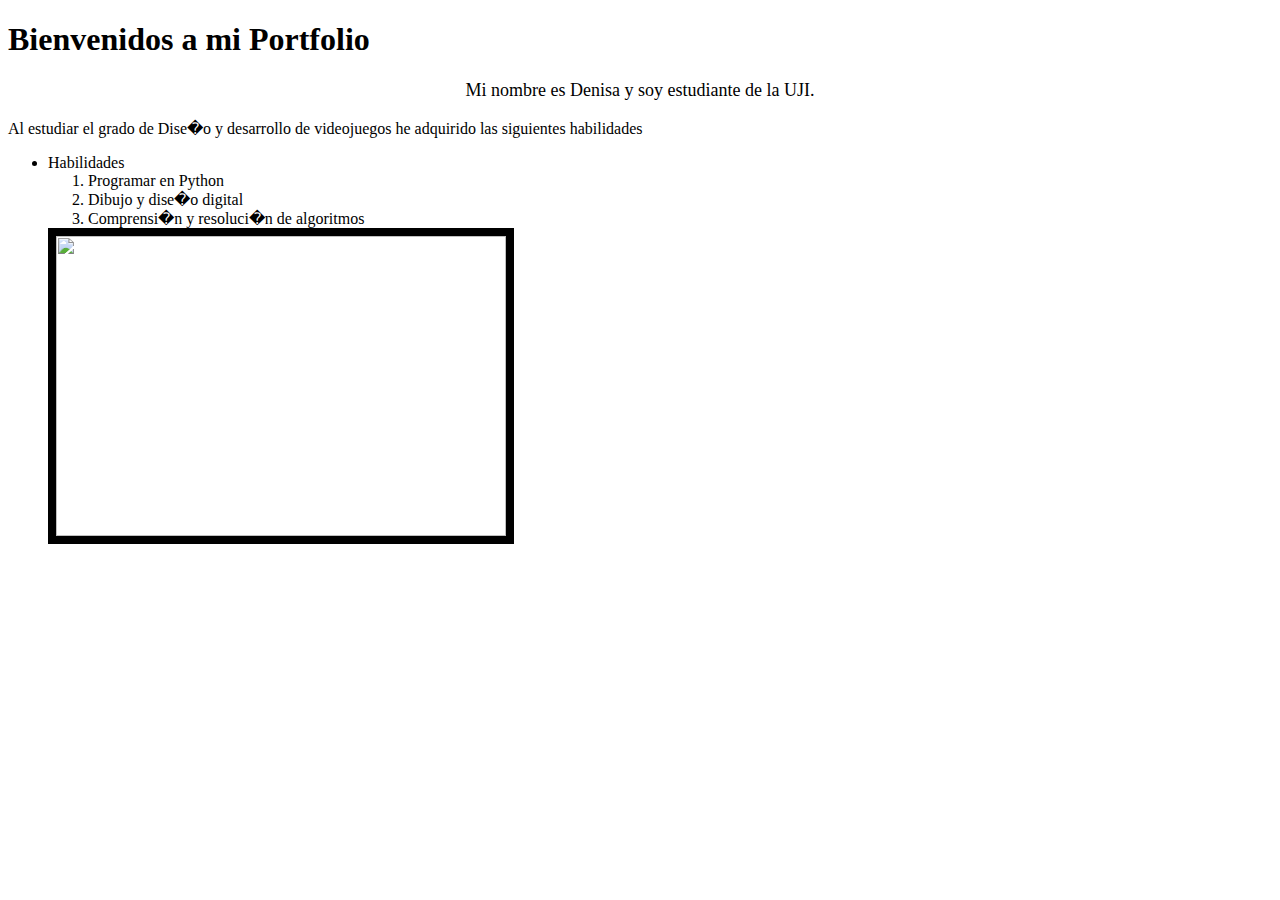
==== index.html @ e49b6758 "Update index.html" ====
<!DOCTYPE html>
<html>
<title> Portfolio de Denisa </title>
<body>
<strong><h1>Bienvenidos a mi Portfolio</h1></strong>
<p align="center" style="font-size: 18px; font-family: Lato">Mi nombre es Denisa y soy estudiante de la UJI.</p>
<p>Al estudiar el grado de Dise�o y desarrollo de videojuegos he adquirido las siguientes habilidades</p>
<ul>
  <li>Habilidades</li>
  <ol>
     <li>Programar en Python</li>
     <li>Dibujo y dise�o digital</li>
     <li>Comprensi�n y resoluci�n de algoritmos</li>
  </ol>
<img src="https://as.com/meristation/imagenes/2020/01/16/noticias/1579174537_957572_1579174573_noticia_normal.jpg"height="300px" width="450px" allign="right" border="8px">

</body>
</html>
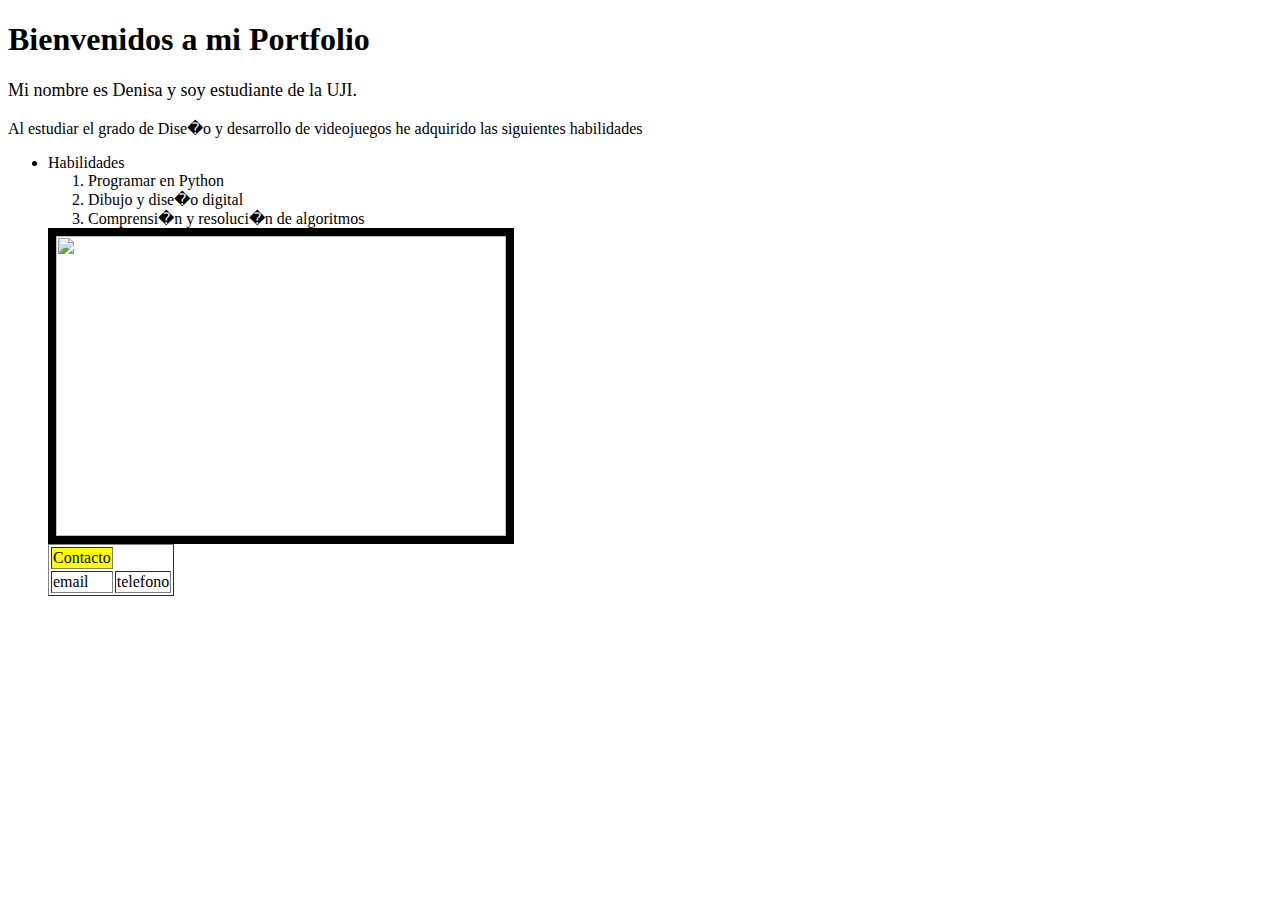
==== commit 02d97707: "Update index.html" ====
--- a/index.html
+++ b/index.html
@@ -3,7 +3,7 @@
 <title> Portfolio de Denisa </title>
 <body>
 <strong><h1>Bienvenidos a mi Portfolio</h1></strong>
-<p align="center" style="font-size: 18px; font-family: Lato">Mi nombre es Denisa y soy estudiante de la UJI.</p>
+<p style="font-size: 18px; font-family: Lato">Mi nombre es Denisa y soy estudiante de la UJI.</p>
 <p>Al estudiar el grado de Dise�o y desarrollo de videojuegos he adquirido las siguientes habilidades</p>
 <ul>
   <li>Habilidades</li>
@@ -13,6 +13,15 @@
      <li>Comprensi�n y resoluci�n de algoritmos</li>
   </ol>
 <img src="https://as.com/meristation/imagenes/2020/01/16/noticias/1579174537_957572_1579174573_noticia_normal.jpg"height="300px" width="450px" allign="right" border="8px">
-
+<table border="1px">
+  <thead bgcolor="yellow">
+<tr>
+<td> Contacto</td>
+</tr>
+  </thead>
+<tr>
+<td> email </td>
+<td> telefono </td>
+</tr>
 </body>
 </html>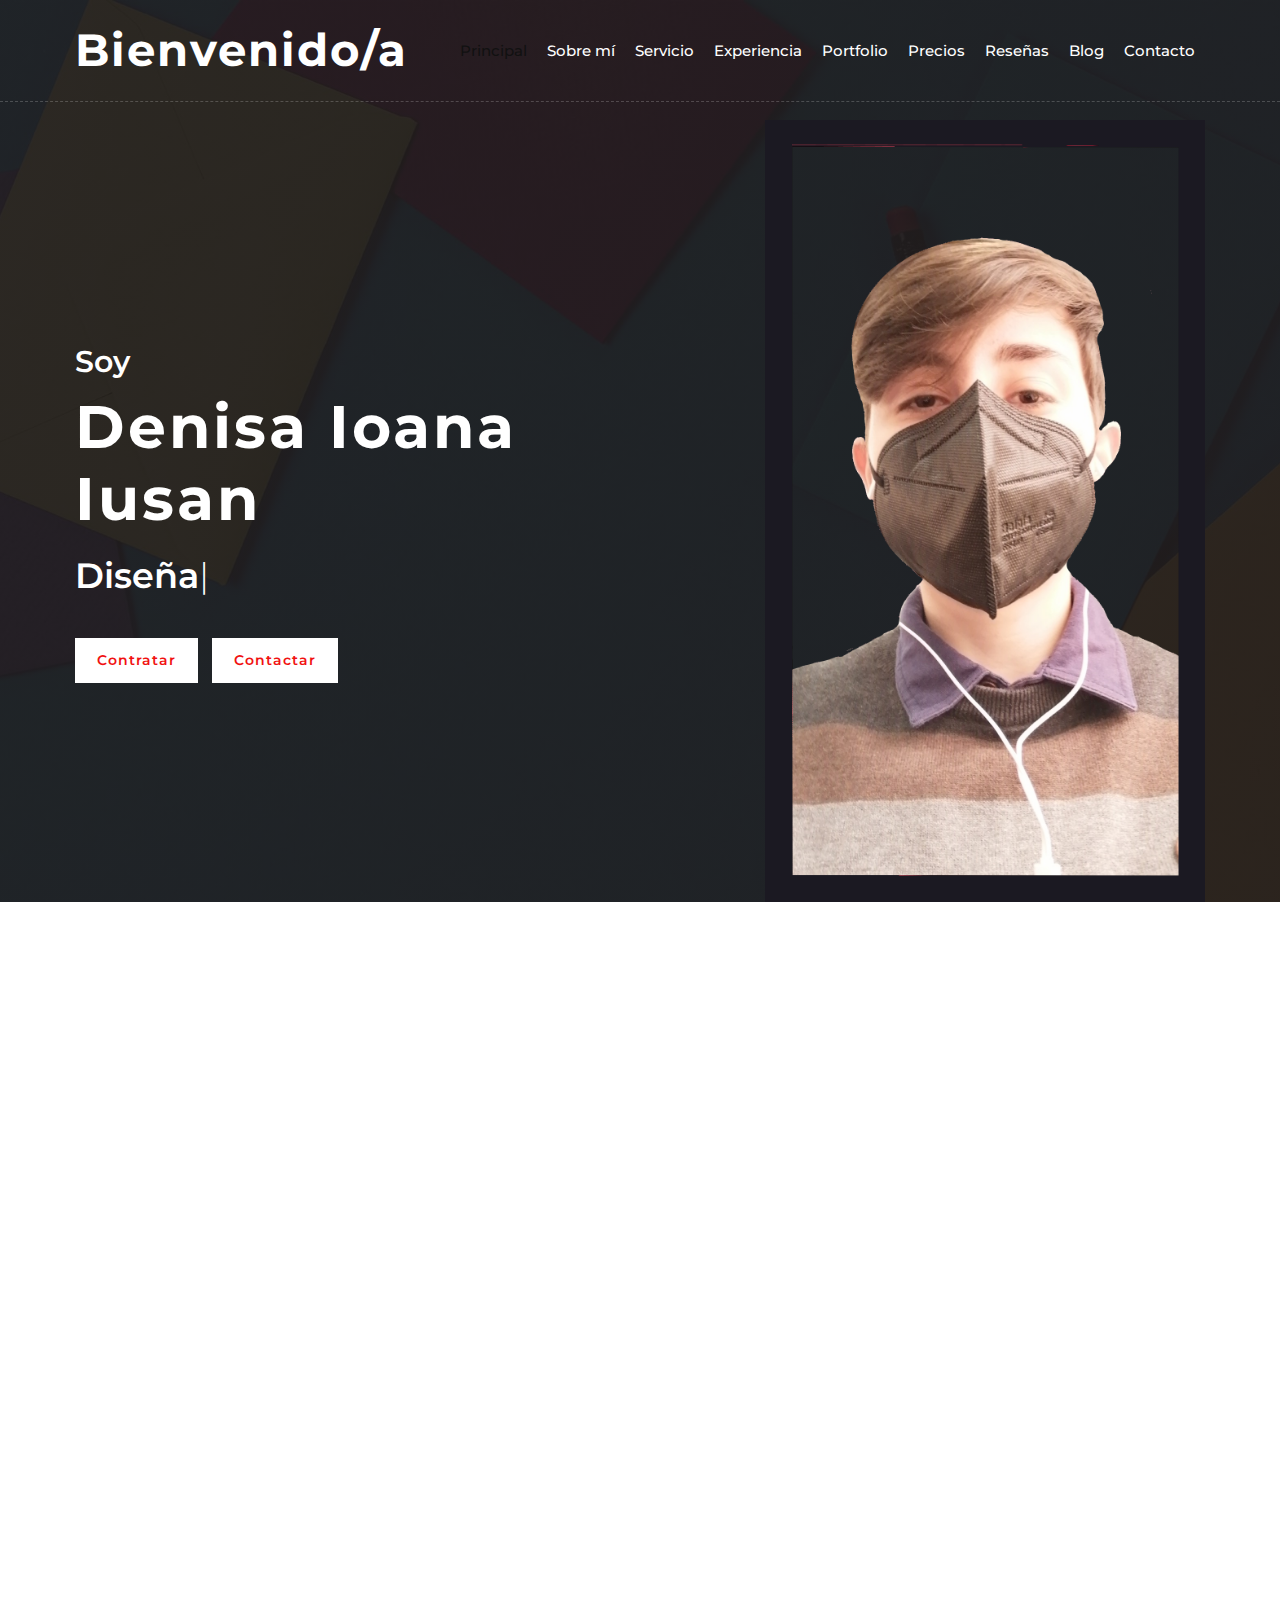
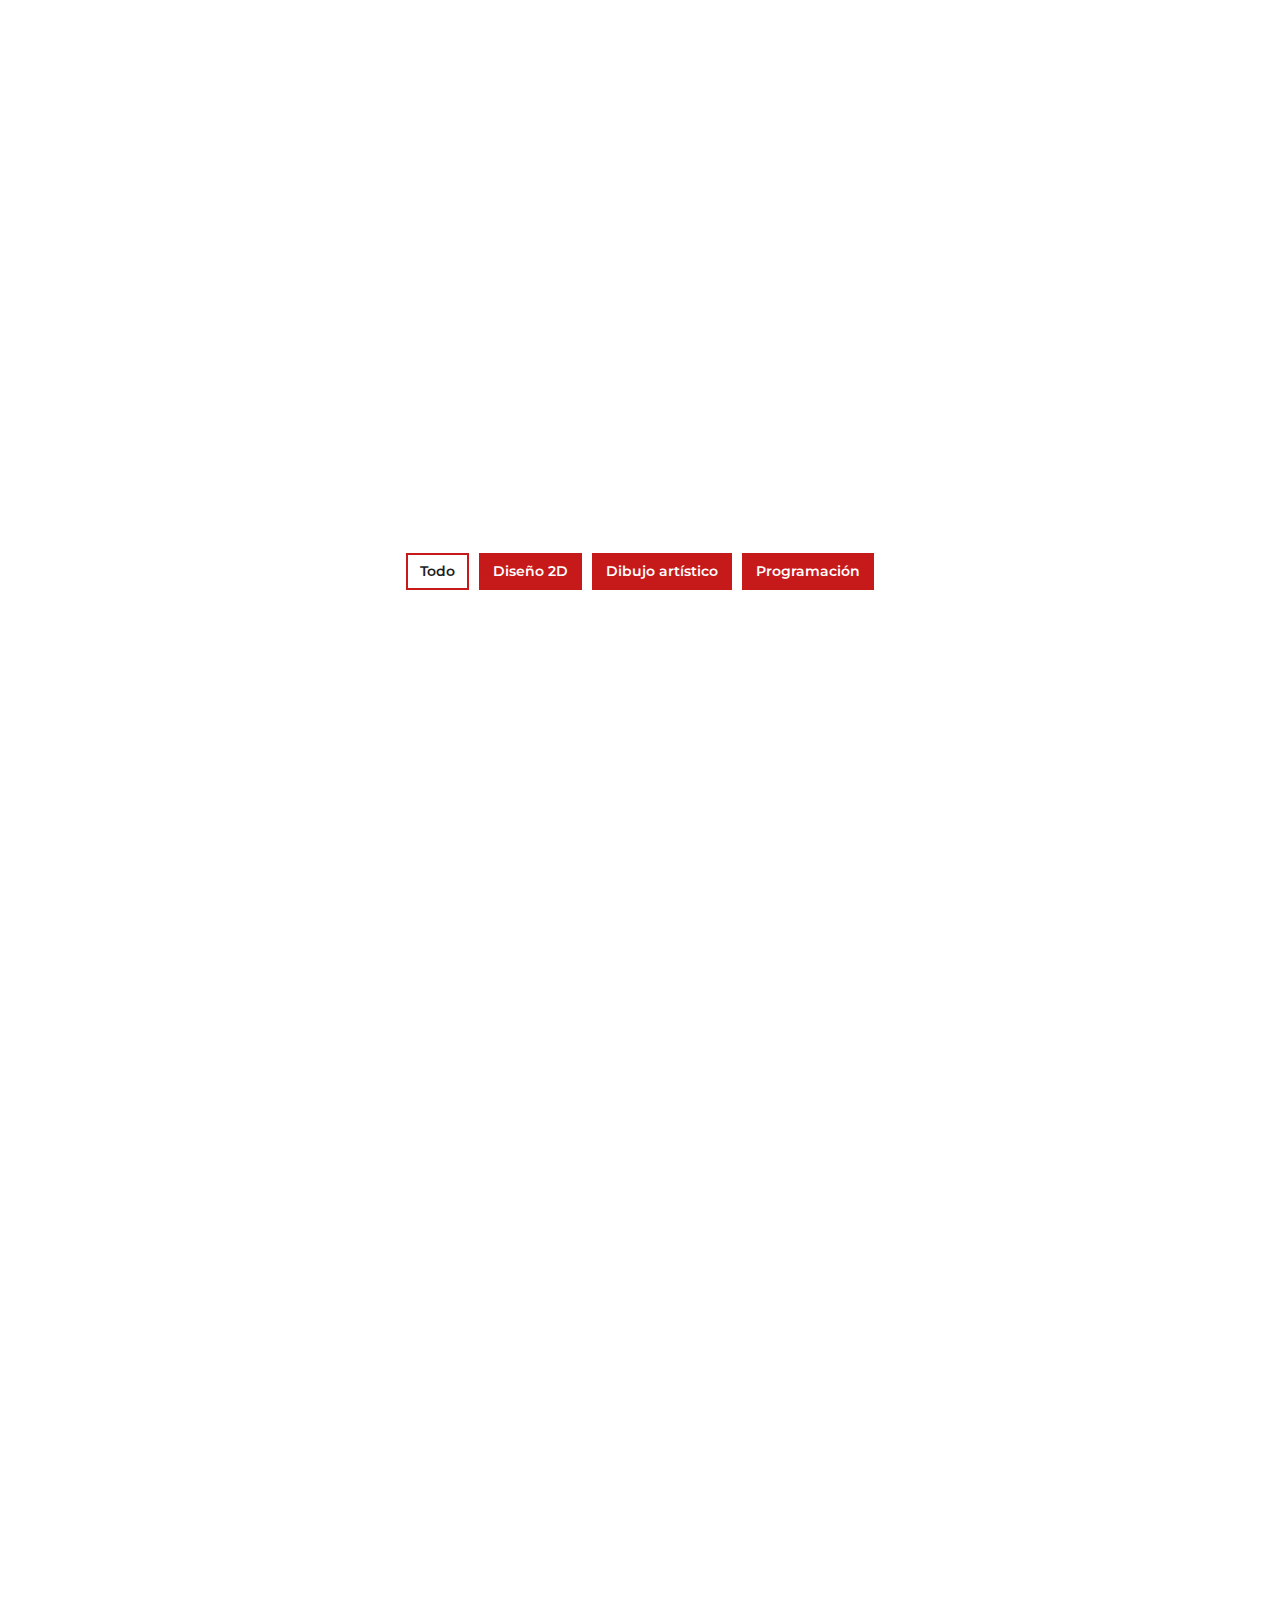
==== commit d27044f8: "Nueva página web" ====
--- a/index.html
+++ b/index.html
@@ -1,27 +1,666 @@
 <!DOCTYPE html>
-<html>
-<title> Portfolio de Denisa </title>
-<body>
-<strong><h1>Bienvenidos a mi Portfolio</h1></strong>
-<p style="font-size: 18px; font-family: Lato">Mi nombre es Denisa y soy estudiante de la UJI.</p>
-<p>Al estudiar el grado de Dise�o y desarrollo de videojuegos he adquirido las siguientes habilidades</p>
-<ul>
-  <li>Habilidades</li>
-  <ol>
-     <li>Programar en Python</li>
-     <li>Dibujo y dise�o digital</li>
-     <li>Comprensi�n y resoluci�n de algoritmos</li>
-  </ol>
-<img src="https://as.com/meristation/imagenes/2020/01/16/noticias/1579174537_957572_1579174573_noticia_normal.jpg"height="300px" width="450px" allign="right" border="8px">
-<table border="1px">
-  <thead bgcolor="yellow">
-<tr>
-<td> Contacto</td>
-</tr>
-  </thead>
-<tr>
-<td> email </td>
-<td> telefono </td>
-</tr>
-</body>
-</html>+<html lang="en">
+    <head>
+        <meta charset="utf-8">
+        <title>Portfolio de desarrolladora </title>
+        <meta content="width=device-width, initial-scale=1.0" name="viewport">
+        <meta content="Free Website Template" name="keywords">
+        <meta content="Free Website Template" name="description">
+
+        <!-- Favicon -->
+        <link href="img/favicon.ico" rel="icon">
+
+        <!-- Google Font -->
+        <link href="https://fonts.googleapis.com/css2?family=Montserrat:wght@300;400;500;600;700&display=swap" rel="stylesheet">
+
+        <!-- CSS Libraries -->
+        <link href="https://stackpath.bootstrapcdn.com/bootstrap/4.4.1/css/bootstrap.min.css" rel="stylesheet">
+        <link href="https://cdnjs.cloudflare.com/ajax/libs/font-awesome/5.10.0/css/all.min.css" rel="stylesheet">
+        <link href="lib/animate/animate.min.css" rel="stylesheet">
+        <link href="lib/owlcarousel/assets/owl.carousel.min.css" rel="stylesheet">
+        <link href="lib/lightbox/css/lightbox.min.css" rel="stylesheet">
+
+        <!-- Template Stylesheet -->
+        <link href="css/style.css" rel="stylesheet">
+    </head>
+
+    <body data-spy="scroll" data-target=".navbar" data-offset="51">
+        <!-- Nav Bar Start -->
+        <div class="navbar navbar-expand-lg bg-light navbar-light">
+            <div class="container-fluid">
+                <a href="index.html" class="navbar-brand"> Bienvenido/a </a>
+                <button type="button" class="navbar-toggler" data-toggle="collapse" data-target="#navbarCollapse">
+                    <span class="navbar-toggler-icon"></span>
+                </button>
+
+                <div class="collapse navbar-collapse justify-content-between" id="navbarCollapse">
+                    <div class="navbar-nav ml-auto">
+                        <a href="#home" class="nav-item nav-link active">Principal</a>
+                        <a href="#about" class="nav-item nav-link">Sobre mí</a>
+                        <a href="#service" class="nav-item nav-link">Servicio</a>
+                        <a href="#experience" class="nav-item nav-link">Experiencia</a>
+                        <a href="#portfolio" class="nav-item nav-link">Portfolio</a>
+                        <a href="#price" class="nav-item nav-link">Precios</a>
+                        <a href="#review" class="nav-item nav-link">Reseñas</a>
+                        <a href="#blog" class="nav-item nav-link">Blog</a>
+                        <a href="#contact" class="nav-item nav-link">Contacto</a>
+                    </div>
+                </div>
+            </div>
+        </div>
+        <!-- Nav Bar End -->
+
+
+        <!-- Hero Start -->
+        <div class="hero" id="home">
+            <div class="container-fluid">
+                <div class="row align-items-center">
+                    <div class="col-sm-12 col-md-6">
+                        <div class="hero-content">
+                            <div class="hero-text">
+                                <p>Soy</p>
+                                <h1>Denisa Ioana Iusan</h1>
+                                <h2></h2>
+                                <div class="typed-text">Diseñadora Web , Programadora , Diseñadora de Videojuegos , Diseñadora de Apps </div>
+                            </div>
+                            <div class="hero-btn">
+                                <a class="btn" href="">Contratar</a>
+                                <a class="btn" href="">Contactar</a>
+                            </div>
+                        </div>
+                    </div>
+                    <div class="col-sm-12 col-md-6 d-none d-md-block">
+                        <div class="hero-image">
+                            <img src="img/hero.png" alt="Hero Image">
+                        </div>
+                    </div>
+                </div>
+            </div>
+        </div>
+        <!-- Hero End -->
+
+
+        <!-- About Start -->
+        <div class="about wow fadeInUp" data-wow-delay="0.1s" id="about">
+            <div class="container-fluid">
+                <div class="row align-items-center">
+                    <div class="col-lg-6">
+                        <div class="about-img">
+                            <img src="img/about.jpg" alt="Image">
+                        </div>
+                    </div>
+                    <div class="col-lg-6">
+                        <div class="about-content">
+                            <div class="section-header text-left">
+                                <p>Sobre mí</p>
+                                <h2>Mi experiencia</h2>
+                            </div>
+                            <div class="about-text">
+                                <p>
+                                    Soy una estudiante que acaba de comenzar el grado de Diseño y Desarrollo de videojuegos en la Universitat Jaume I. A pesar de no haber finalizado aún el primer año, ya considero los conocimientos adquiridos extensos y muy útiles para programar, diseñar, e incluso la vida cotidiana.
+                                </p>
+                            </div>
+                            <div class="skills">
+                                <div class="skill-name">
+                                    <p>Diseño 2D</p><p>50%</p>
+                                </div>
+                                <div class="progress">
+                                    <div class="progress-bar" role="progressbar" aria-valuenow="50" aria-valuemin="0" aria-valuemax="100"></div>
+                                </div>
+                                <div class="skill-name">
+                                    <p>Dibujo artístico digital</p><p>70%</p>
+                                </div>
+                                <div class="progress">
+                                    <div class="progress-bar" role="progressbar" aria-valuenow="70" aria-valuemin="0" aria-valuemax="100"></div>
+                                </div>
+                                <div class="skill-name">
+                                    <p>Programación</p><p>60%</p>
+                                </div>
+                                <div class="progress">
+                                    <div class="progress-bar" role="progressbar" aria-valuenow="60" aria-valuemin="0" aria-valuemax="100"></div>
+                                </div>
+                                <div class="skill-name">
+                                    <p>Ofimática</p><p>70%</p>
+                                </div>
+                                <div class="progress">
+                                    <div class="progress-bar" role="progressbar" aria-valuenow="70" aria-valuemin="0" aria-valuemax="100"></div>
+                                </div>
+                            </div>
+                            <a class="btn" href="">Más sobre mí</a>
+                        </div>
+                    </div>
+                </div>
+            </div>
+        </div>
+        <!-- About End -->
+        
+        
+        <!-- Service Start -->
+        <div class="service" id="service">
+            <div class="container">
+                <div class="section-header text-center wow zoomIn" data-wow-delay="0.1s">
+                    <p>Lo que hago</p>
+                    <h2>Servicios de nivel medio</h2>
+                </div>
+                <div class="row">
+                    <div class="col-lg-6 wow fadeInUp" data-wow-delay="0.0s">
+                        <div class="service-item">
+                            <div class="service-icon">
+                                <i class="fa fa-laptop-code"></i>
+                            </div>
+                            <div class="service-text">
+                                <h3>Diseño web</h3>
+                                <p>
+                                    Tengo conocimientos de nivel básico en html y soy capaz de diseñar páginas web sencillas.
+                                </p>
+                            </div>
+                        </div>
+                    </div>
+                    <div class="col-lg-6 wow fadeInUp" data-wow-delay="0.2s">
+                        <div class="service-item">
+                            <div class="service-icon">
+                                <i class="fa fa-laptop-code"></i>
+                            </div>
+                            <div class="service-text">
+                                <h3>Diseño 2D</h3>
+                                <p>
+                                    Podría realizar un proyecto sencillo y corto en 2D empleando Unity. 
+                                </p>
+                            </div>
+                        </div>
+                    </div>
+                    <div class="col-lg-6 wow fadeInUp" data-wow-delay="0.4s">
+                        <div class="service-item">
+                            <div class="service-icon">
+                                <i class="fa fa-laptop-code"></i>
+                            </div>
+                            <div class="service-text">
+                                <h3>Programación</h3>
+                                <p>
+                                    Soy capaz de crear una amplia variedad de programas sencillos en Python que pueden ser útiles.
+                                </p>
+                            </div>
+                        </div>
+                    </div>
+                    <div class="col-lg-6 wow fadeInUp" data-wow-delay="0.6s">
+                        <div class="service-item">
+                            <div class="service-icon">
+                                <i class="fa fa-laptop"></i>
+                            </div>
+                            <div class="service-text">
+                                <h3>Dibujo artístico</h3>
+                                <p>
+                                    Realizo diseños e ilustraciones en formato digital y tengo conocimientos en programas como Krita.
+                                </p>
+                            </div>
+                        </div>
+                    </div>
+                </div>
+            </div>
+        </div>
+        <!-- Service End -->
+        
+        
+         <!-- Experience Start -->
+        <div class="experience" id="experience">
+            <div class="container">
+                <header class="section-header text-center wow zoomIn" data-wow-delay="0.1s">
+                    <p>Mi currículum</p>
+                    <h2>Experiencia</h2>
+                </header>
+                <div class="timeline">
+                    <div class="timeline-item left wow slideInLeft" data-wow-delay="0.1s">
+                        <div class="timeline-text">
+                            <div class="timeline-date">2021</div>
+                            <h2>Dibujo artístico</h2>
+                            <h4>Universitat Jaume I - VJ204</h4>
+                            <p>
+                                Estudio anatómico y de técnicas de claroscuro y color con el desarrollo de ilustraciones.
+                            </p>
+                        </div>
+                    </div>
+                    <div class="timeline-item right wow slideInRight" data-wow-delay="0.1s">
+                        <div class="timeline-text">
+                            <div class="timeline-date">2021</div>
+                            <h2>Programación en Python</h2>
+                            <h4>Universitat Jaume I - VJ203</h4>
+                            <p>
+                                Desarrollo de múltiples programas sencillos empleando clases, ficheros, matrices...
+                            </p>
+                        </div>
+                    </div>
+                    <div class="timeline-item left wow slideInLeft" data-wow-delay="0.1s">
+                        <div class="timeline-text">
+                            <div class="timeline-date">2022</div>
+                            <h2>Diseño 2D</h2>
+                            <h4>Universitat Jaume I - VJ202</h4>
+                            <p>
+                                Desarrollo de un pequeño videojuego en 2D usando Unity.
+                            </p>
+                        </div>
+                    </div>
+                    <div class="timeline-item right wow slideInRight" data-wow-delay="0.1s">
+                        <div class="timeline-text">
+                            <div class="timeline-date">2022</div>
+                            <h2>Diseño de Portfolios</h2>
+                            <h4>Universitat Jaume I -VJ202</h4>
+                            <p>
+                                Diseño de un Portfolio empleando una plantilla y modificando varias propiedades y texto.
+                            </p>
+                        </div>
+                    </div>
+                </div>
+            </div>
+        </div>
+        <!-- Job Experience End -->
+        
+        
+        <!-- Banner Start -->
+        <div class="banner wow zoomIn" data-wow-delay="0.1s">
+            <div class="container">
+                <div class="section-header text-center">
+                    <h2><span>Si lo que has leído hasta ahora te interesa...</span></h2>
+                </div>
+                <div class="container banner-text">
+                    <p>
+                        Puedes continuar deslizando hacia abajo para ver mi <b>portfolio</b>, consultar los <b>precios</b>, o <b>contactarme</b> directamente para consultar dudas o precios personalizados con el botón de abajo.
+                    </p>
+                    <a class="btn">Contáctame</a>
+                </div>
+            </div>
+        </div>
+        <!-- Banner End -->
+
+
+        <!-- Portfolio Start -->
+        <div class="portfolio" id="portfolio">
+            <div class="container">
+                <div class="section-header text-center wow zoomIn" data-wow-delay="0.1s">
+                    <p>Mi Portfolio</p>
+                    <h2>Mis proyectos</h2>
+                </div>
+                <div class="row">
+                    <div class="col-12">
+                        <ul id="portfolio-filter">
+                            <li data-filter="*" class="filter-active">Todo</li>
+                            <li data-filter=".filter-1">Diseño 2D</li>
+                            <li data-filter=".filter-2">Dibujo artístico</li>
+                            <li data-filter=".filter-3">Programación</li>
+                        </ul>
+                    </div>
+                </div>
+                <div class="row portfolio-container">
+                    <div class="col-lg-4 col-md-6 col-sm-12 portfolio-item filter-1 wow fadeInUp" data-wow-delay="0.0s">
+                        <div class="portfolio-wrap">
+                            <div class="portfolio-img">
+                                <img src="img/portfolio-1.jpg" alt="Image">
+                            </div>
+                            <div class="portfolio-text">
+                                <h3>Escena 2D (Unity)</h3>
+                                <a class="btn" href="img/portfolio-1.jpg" data-lightbox="portfolio">+</a>
+                            </div>
+                        </div>
+                    </div>
+                    <div class="col-lg-4 col-md-6 col-sm-12 portfolio-item filter-2 wow fadeInUp" data-wow-delay="0.2s">
+                        <div class="portfolio-wrap">
+                            <div class="portfolio-img">
+                                <img src="img/portfolio-2.jpg" alt="Image">
+                            </div>
+                            <div class="portfolio-text">
+                                <h3>Fan Art de Control</h3>
+                                <a class="btn" href="img/portfolio-2.jpg" data-lightbox="portfolio">+</a>
+                            </div>
+                        </div>
+                    </div>
+                    <div class="col-lg-4 col-md-6 col-sm-12 portfolio-item filter-3 wow fadeInUp" data-wow-delay="0.4s">
+                        <div class="portfolio-wrap">
+                            <div class="portfolio-img">
+                                <img src="img/portfolio-3.jpg" alt="Image">
+                            </div>
+                            <div class="portfolio-text">
+                                <h3>Módulo turtle (Python)</h3>
+                                <a class="btn" href="img/portfolio-3.jpg" data-lightbox="portfolio">+</a>
+                            </div>
+                        </div>
+                    </div>
+                    <div class="col-lg-4 col-md-6 col-sm-12 portfolio-item filter-1 wow fadeInUp" data-wow-delay="0.6s">
+                        <div class="portfolio-wrap">
+                            <div class="portfolio-img">
+                                <img src="img/portfolio-4.jpg" alt="Image">
+                            </div>
+                            <div class="portfolio-text">
+                                <h3>Escena 2D (Unity)</h3>
+                                <a class="btn" href="img/portfolio-4.jpg" data-lightbox="portfolio">+</a>
+                            </div>
+                        </div>
+                    </div>
+                    <div class="col-lg-4 col-md-6 col-sm-12 portfolio-item filter-2 wow fadeInUp" data-wow-delay="0.8s">
+                        <div class="portfolio-wrap">
+                            <div class="portfolio-img">
+                                <img src="img/portfolio-5.jpg" alt="Image">
+                            </div>
+                            <div class="portfolio-text">
+                                <h3>Fan Art de Control</h3>
+                                <a class="btn" href="img/portfolio-5.jpg" data-lightbox="portfolio">+</a>
+                            </div>
+                        </div>
+                    </div>
+                    <div class="col-lg-4 col-md-6 col-sm-12 portfolio-item filter-3 wow fadeInUp" data-wow-delay="1s">
+                        <div class="portfolio-wrap">
+                            <div class="portfolio-img">
+                                <img src="img/portfolio-6.jpg" alt="Image">
+                            </div>
+                            <div class="portfolio-text">
+                                <h3>Módulo Turtle (Python)</h3>
+                                <a class="btn" href="img/portfolio-6.jpg" data-lightbox="portfolio">+</a>
+                            </div>
+                        </div>
+                    </div>
+                </div>
+            </div>
+        </div>
+        <!-- Portfolio End -->
+        
+        
+
+        
+        
+        <!-- Price Start -->
+        <div class="price" id="price">
+            <div class="container">
+                <div class="section-header text-center wow zoomIn" data-wow-delay="0.1s">
+                    <p>Precios</p>
+                    <h2>Precios generales</h2>
+                </div>
+                <div class="row">
+                    <div class="col-md-4 wow fadeInUp" data-wow-delay="0.5s">
+                        <div class="price-item">
+                            <div class="price-header">
+                                <div class="price-title">
+                                    <h2>Fan Art</h2>
+                                </div>
+                                <div class="price-prices">
+                                    <h2><small>$</small>30<span>/ dibujo</span></h2>
+                                </div>
+                            </div>
+                            <div class="price-body">
+                                <div class="price-description">
+                                    <ul>
+                                        <li>Entrega en 30 días</li>
+                                        <li>Posibilidad de elegir videojuego</li>
+                                        <li>Diseño a color</li>
+                                        <li>Estilo gráfico extraído del juego</li>
+                                        <li>Formato estándar</li>
+                                    </ul>
+                                </div>
+                            </div>
+                            <div class="price-footer">
+                                <div class="price-action">
+                                    <a class="btn" href="">Pedir</a>
+                                </div>
+                            </div>
+                        </div>
+                    </div>
+                    <div class="col-md-4 wow fadeInUp" data-wow-delay="0.0s">
+                        <div class="price-item featured-item">
+                            <div class="price-header">
+                                <div class="price-title">
+                                    <h2>Videojuego 2D</h2>
+                                </div>
+                                <div class="price-prices">
+                                    <h2><small>$</small>50<span>/ juego</span></h2>
+                                </div>
+                            </div>
+                            <div class="price-body">
+                                <div class="price-description">
+                                    <ul>
+                                        <li>Entrega en 30 días</li>
+                                        <li>Videojuego de 5 minutos</li>
+                                        <li>Diseños no personalizados</li>
+                                        <li>Selección personal de temática</li>
+                                    </ul>
+                                </div>
+                            </div>
+                            <div class="price-footer">
+                                <div class="price-action">
+                                    <a class="btn" href="">Pedir</a>
+                                </div>
+                            </div>
+                        </div>
+                    </div>
+                    <div class="col-md-4 wow fadeInUp" data-wow-delay="0.5s">
+                        <div class="price-item">
+                            <div class="price-header">
+                                <div class="price-title">
+                                    <h2>Fan Art y Videojuego 2D</h2>
+                                </div>
+                                <div class="price-prices">
+                                    <h2><small>$</small>80<span></span></h2>
+                                </div>
+                            </div>
+                            <div class="price-body">
+                                <div class="price-description">
+                                    <ul>
+                                        <li>Entrega en 15 días</li>
+					<li>Fan Art a color o en escala de grises</li>
+					<li>Estilo y formato de Fan Art a elegir</li>
+                                        <li>Videojuego de 15 minutos de duración</li>
+                                        <li>Creación y personalización de sprites 2D</li>
+                                        
+                                    </ul>
+                                </div>
+                            </div>
+                            <div class="price-footer">
+                                <div class="price-action">
+                                    <a class="btn" href="">Pedir</a>
+                                </div>
+                            </div>
+                        </div>
+                    </div>
+                </div>
+            </div>
+        </div>
+        <!-- Price End -->
+        
+        
+        <!-- Testimonial Start -->
+        <div class="testimonial wow fadeInUp" data-wow-delay="0.1s" id="review">
+            <div class="container">
+                <div class="testimonial-icon">
+                    <i class="fa fa-quote-left"></i>
+                </div>
+                <div class="owl-carousel testimonials-carousel">
+                    <div class="testimonial-item">
+                        <div class="testimonial-img">
+                            <img src="img/testimonial-1.jpg" alt="Image">
+                        </div>
+                        <div class="testimonial-text">
+                            <p>
+                                Quería tener un diseño personalizado de uno de mis videojuegos favoritos y solicité la realización de una ilustración. El servicio fue excelente y todo lo indicado fue cumplido dentro del plazo.
+                            </p>
+                            <h3>Alicia</h3>
+                            <h4>Estudiante</h4>
+                        </div>
+                    </div>
+                    <div class="testimonial-item">
+                        <div class="testimonial-img">
+                            <img src="img/testimonial-2.jpg" alt="Image">
+                        </div>
+                        <div class="testimonial-text">
+                            <p>
+                                Pedí que se me diseñara un videojuego 2D para facilitar a mis hijos el desarrollo de un proyecto 2D para sus clases. Estoy contentísimo con el servicio, el videojuego está muy bien elaborado y fue entregado antes del plazo.
+                            </p>
+                            <h3>Jorge</h3>
+                            <h4>Profesor</h4>
+                        </div>
+                    </div>
+                    <div class="testimonial-item">
+                        <div class="testimonial-img">
+                            <img src="img/testimonial-3.jpg" alt="Image">
+                        </div>
+                        <div class="testimonial-text">
+                            <p>
+                                Me hacía desde hace tiempo mucha ilusión tener mi propio juego. Tras hablar con Denisa, acordamos un estilo y formato de videojuego y de un Fan Art del mismo. Todos mis seguidores están encantados con el Fan Art y el videojuego.
+                            </p>
+                            <h3>Laura</h3>
+                            <h4>Youtuber</h4>
+                        </div>
+                    </div>
+                </div>
+            </div>
+        </div>
+        <!-- Testimonial End -->
+
+
+       
+        
+        <!-- Contact Start -->
+        <div class="contact wow fadeInUp" data-wow-delay="0.1s" id="contact">
+            <div class="container-fluid">
+                <div class="container">
+                    <div class="row align-items-center">
+                        <div class="col-md-4"></div>
+                        <div class="col-md-8">
+                            <div class="contact-form">
+                                <div id="success"></div>
+                                <form name="sentMessage" id="contactForm" novalidate="novalidate">
+                                    <div class="control-group">
+                                        <input type="text" class="form-control" id="name" placeholder="Tu nombre" required="required" data-validation-required-message="Please enter your name" />
+                                        <p class="help-block"></p>
+                                    </div>
+                                    <div class="control-group">
+                                        <input type="email" class="form-control" id="email" placeholder="Tu E-mail" required="required" data-validation-required-message="Please enter your email" />
+                                        <p class="help-block"></p>
+                                    </div>
+                                    <div class="control-group">
+                                        <input type="text" class="form-control" id="subject" placeholder="Asunto" required="required" data-validation-required-message="Please enter a subject" />
+                                        <p class="help-block"></p>
+                                    </div>
+                                    <div class="control-group">
+                                        <textarea class="form-control" id="message" placeholder="Mensaje" required="required" data-validation-required-message="Please enter your message"></textarea>
+                                        <p class="help-block"></p>
+                                    </div>
+                                    <div>
+                                        <button class="btn" type="submit" id="sendMessageButton">Enviar Mensaje</button>
+                                    </div>
+                                </form>
+                            </div>
+                        </div>
+                    </div>
+                </div>
+            </div>
+        </div>
+        <!-- Contact End -->
+
+
+        <!-- Blog Start -->
+        <div class="blog" id="blog">
+            <div class="container">
+                <div class="section-header text-center wow zoomIn" data-wow-delay="0.1s">
+                    <p>Blog</p>
+                    <h2>Últimos artículos</h2>
+                </div>
+                <div class="row">
+                    <div class="col-lg-6">
+                        <div class="blog-item wow fadeInUp" data-wow-delay="0.1s">
+                            <div class="blog-img">
+                                <img src="img/blog-1.jpg" alt="Blog">
+                            </div>
+                            <div class="blog-text">
+                                <h2>Los videojuegos para enseñar</h2>
+                                <div class="blog-meta">
+                                    <p><i class="far fa-user"></i>Denisa Ioana</p>
+                                    <p><i class="far fa-list-alt"></i>Diseño 2D</p>
+                                    <p><i class="far fa-calendar-alt"></i>01-Enero-2022</p>
+                                    <p><i class="far fa-comments"></i>5</p>
+                                </div>
+                                <p>
+                                    Con todos los avances actuales, podemos ampliar el uso de videojuegos y extenderlo hasta el ámbito educativo. Ya hay empresas que han propuesto esto y han tratado de aplicar...
+                                </p>
+                                <a class="btn" href="">Leer más <i class="fa fa-angle-right"></i></a>
+                            </div>
+                        </div>
+                    </div>
+                    <div class="col-lg-6">
+                        <div class="blog-item wow fadeInUp" data-wow-delay="0.3s">
+                            <div class="blog-img">
+                                <img src="img/blog-2.jpg" alt="Blog">
+                            </div>
+                            <div class="blog-text">
+                                <h2>Uso de plantillas html</h2>
+                                <div class="blog-meta">
+                                    <p><i class="far fa-user"></i>Denisa Ioana</p>
+                                    <p><i class="far fa-list-alt"></i>Diseño Web</p>
+                                    <p><i class="far fa-calendar-alt"></i>05-Enero-2022</p>
+                                    <p><i class="far fa-comments"></i>10</p>
+                                </div>
+                                <p>
+                                    Las plantillas son una forma muy cómoda y eficaz, a la par que elegante, de diseñar un portfolio o incluso una página web. Te presento aquí las plantillas más elegantes..
+                                </p>
+                                <a class="btn" href="">Leer más <i class="fa fa-angle-right"></i></a>
+                            </div>
+                        </div>
+                    </div>
+                </div>
+            </div>
+        </div>
+        <!-- Blog End -->
+
+
+        <!-- Footer Start -->
+        <div class="footer wow fadeIn" data-wow-delay="0.3s">
+            <div class="container-fluid">
+                <div class="container">
+                    <div class="footer-info">
+                        <h2>Denisa Ioana Iusan</h2>
+                        <h3>Toledo, España</h3>
+                        <div class="footer-menu">
+                            <p>+34 641 00 00 00</p>
+                            <p>al000000@uji.es</p>
+                        </div>
+                        <div class="footer-social">
+                            <a href=""><i class="fab fa-twitter"></i></a>
+                            <a href=""><i class="fab fa-facebook-f"></i></a>
+                            <a href=""><i class="fab fa-youtube"></i></a>
+                            <a href=""><i class="fab fa-instagram"></i></a>
+                            <a href=""><i class="fab fa-linkedin-in"></i></a>
+                        </div>
+                    </div>
+                </div>
+                <div class="container copyright">
+                    <p>&copy; <a href="#">Denisa Ioana</a>, Todos los derechos reservados | Designed By <a>Denisa Ioana Iusan</a></p>
+                </div>
+            </div>
+        </div>
+        <!-- Footer End -->
+        
+        
+        <!-- Back to top button -->
+        <a href="#" class="btn back-to-top"><i class="fa fa-chevron-up"></i></a>
+        
+        
+        <!-- Pre Loader -->
+        <div id="loader" class="show">
+            <div class="loader"></div>
+        </div>
+
+        
+        <!-- JavaScript Libraries -->
+        <script src="https://code.jquery.com/jquery-3.4.1.min.js"></script>
+        <script src="https://stackpath.bootstrapcdn.com/bootstrap/4.4.1/js/bootstrap.bundle.min.js"></script>
+        <script src="lib/easing/easing.min.js"></script>
+        <script src="lib/wow/wow.min.js"></script>
+        <script src="lib/waypoints/waypoints.min.js"></script>
+        <script src="lib/typed/typed.min.js"></script>
+        <script src="lib/owlcarousel/owl.carousel.min.js"></script>
+        <script src="lib/isotope/isotope.pkgd.min.js"></script>
+        <script src="lib/lightbox/js/lightbox.min.js"></script>
+        
+        <!-- Contact Javascript File -->
+        <script src="mail/jqBootstrapValidation.min.js"></script>
+        <script src="mail/contact.js"></script>
+
+        <!-- Template Javascript -->
+        <script src="js/main.js"></script>
+    </body>
+</html>
--- a/css/style.css
+++ b/css/style.css
@@ -0,0 +1,1591 @@
+/*******************************/
+/********* General CSS *********/
+/*******************************/
+body {
+    color: #797979;
+    background: #ffffff;
+    font-family: 'Montserrat', sans-serif;
+}
+
+h1,
+h2, 
+h3, 
+h4,
+h5, 
+h6 {
+    color: #414141;
+}
+
+a {
+    color: #313131;
+    transition: .3s;
+}
+
+a:hover,
+a:active,
+a:focus {
+    color: #211D1D;
+    outline: none;
+    text-decoration: none;
+}
+
+.btn:focus,
+.form-control:focus {
+    box-shadow: none;
+}
+
+.container-fluid {
+    max-width: 1366px;
+}
+
+.btn {
+    padding: 10px 20px;
+    font-size: 14px;
+    font-weight: 600;
+    letter-spacing: 1px;
+    color: #ffffff;
+    background: #C61A1A; 
+    border: 2px solid transparent;
+    border-radius: 0;
+    box-shadow: inset 0 0 0 50px #C61A1A;
+    transition: ease-out 0.3s;
+    -webkit-transition: ease-out 0.3s;
+    -moz-transition: ease-out 0.3s;
+}
+
+.btn:hover {
+    color: #F11111;
+    background: transparent;
+    box-shadow: inset 0 0 0 0 #F11111;
+    border-color: #F11111;
+}
+
+#loader {
+    position: fixed;
+    top: 0;
+    right: 0;
+    bottom: 0;
+    left: 0;
+    display: flex;
+    align-items: center;
+    justify-content: center;
+    background: #ffffff;
+    opacity: 0;
+    visibility: hidden;
+    -webkit-transition: opacity .3s ease-out, visibility 0s linear .3s;
+    -o-transition: opacity .3s ease-out, visibility 0s linear .3s;
+    transition: opacity .3s ease-out, visibility 0s linear .3s;
+    z-index: 999;
+}
+
+#loader.show {
+    -webkit-transition: opacity .6s ease-out, visibility 0s linear 0s;
+    -o-transition: opacity .6s ease-out, visibility 0s linear 0s;
+    transition: opacity .6s ease-out, visibility 0s linear 0s;
+    visibility: visible;
+    opacity: 1;
+}
+
+#loader .loader {
+    position: relative;
+    width: 45px;
+    height: 45px;
+    border: 5px solid #dddddd;
+    border-top: 5px solid #211D1D;
+    border-radius: 50%;
+    -webkit-animation: spin 2s linear infinite;
+    animation: spin 2s linear infinite;
+}
+
+@-webkit-keyframes spin {
+    0% { -webkit-transform: rotate(0deg); }
+    100% { -webkit-transform: rotate(360deg); }
+}
+
+@keyframes spin {
+    0% { transform: rotate(0deg); }
+    100% { transform: rotate(360deg); }
+}
+
+.back-to-top {
+    position: fixed;
+    display: none;
+    width: 44px;
+    height: 44px;
+    padding: 8px 0;
+    text-align: center;
+    line-height: 1;
+    font-size: 22px;
+    right: 15px;
+    bottom: 15px;
+    z-index: 9;
+}
+
+.back-to-top i {
+    color: #ffffff;
+}
+
+.back-to-top:hover i {
+    color: #414141;
+}
+
+
+/**********************************/
+/*********** Nav Bar CSS **********/
+/**********************************/
+.navbar {
+    position: relative;
+    transition: .5s;
+    z-index: 999;
+}
+
+.navbar.nav-sticky {
+    position: fixed;
+    top: 0;
+    width: 100%;
+    box-shadow: 0 2px 5px rgba(0, 0, 0, .3);
+}
+
+.navbar .navbar-brand {
+    margin: 0;
+    font-size: 45px;
+    line-height: 0px;
+    font-weight: 700;
+    letter-spacing: 2px;
+    transition: .5s;
+    
+}
+
+.navbar .navbar-brand img {
+    max-width: 100%;
+    max-height: 40px;
+}
+
+.navbar .dropdown-menu {
+    margin-top: 0;
+    border: 0;
+    border-radius: 0;
+    background: #f8f9fa;
+}
+
+@media (min-width: 992px) {
+    .navbar {
+        position: absolute;
+        width: 100%;
+        padding: 30px 60px;
+        background: transparent !important;
+        border-bottom: 1px dashed rgba(256, 256, 256, .2);
+        z-index: 9;
+    }
+    
+    .navbar.nav-sticky {
+        padding: 10px 60px;
+        background: #ffffff !important;
+    }
+    
+    .navbar .navbar-brand {
+        color: #ffffff;
+    }
+    
+    .navbar.nav-sticky .navbar-brand {
+        color: #190707;
+    }
+
+    .navbar-light .navbar-nav .nav-link,
+    .navbar-light .navbar-nav .nav-link:focus {
+        padding: 10px 10px 8px 10px;
+        color: #ffffff;
+        font-size: 15px;
+        font-weight: 500;
+    }
+    
+    .navbar-light.nav-sticky .navbar-nav .nav-link,
+    .navbar-light.nav-sticky .navbar-nav .nav-link:focus {
+        color: #414141;
+    }
+
+    .navbar-light .navbar-nav .nav-link:hover,
+    .navbar-light .navbar-nav .nav-link.active {
+        color: #111111;
+    }
+    
+    .navbar-light.nav-sticky .navbar-nav .nav-link:hover,
+    .navbar-light.nav-sticky .navbar-nav .nav-link.active {
+        color: #211D1D;
+    }
+}
+
+@media (max-width: 991.98px) {   
+    .navbar {
+        padding: 15px;
+        background: #ffffff !important;
+    }
+    
+    .navbar .navbar-brand {
+        color: #211D1D;
+    }
+    
+    .navbar .navbar-nav {
+        margin-top: 15px;
+    }
+    
+    .navbar a.nav-link {
+        padding: 5px;
+    }
+    
+    .navbar .dropdown-menu {
+        box-shadow: none;
+    }
+}
+
+
+/*******************************/
+/********** Hero CSS ***********/
+/*******************************/
+.hero {
+    position: relative;
+    width: 100%;
+    margin-bottom: 45px;
+    padding: 120px 0 0 0;
+    overflow: hidden;
+    background: linear-gradient(rgba(33, 29, 29, .95), rgba(33, 29, 29, .95)), url(../img/hero-bg.jpg);
+    background-position: center;
+    background-repeat: no-repeat;
+    background-size: cover;
+}
+
+.hero .container-fluid {
+    padding: 0;
+}
+
+.hero .hero-image {
+    position: relative;
+    text-align: right;
+    padding-right: 75px;
+}
+
+.hero .hero-image img {
+    max-width: 80%;
+    max-height: 80%;
+}
+
+.hero .hero-content {
+    position: relative;
+    padding-left: 75px;
+    display: flex;
+    align-items: flex-start;
+    justify-content: center;
+    flex-direction: column;
+}
+
+.hero .hero-text p {
+    color: #ffffff;
+    font-size: 30px;
+    font-weight: 600;
+    margin-bottom: 7px;
+}
+
+.hero .hero-text h1 {
+    color: #ffffff;
+    font-size: 60px;
+    font-weight: 700;
+    letter-spacing: 3px;
+    margin-bottom: 15px;
+}
+
+.hero .hero-text h2 {
+    display: inline-block;
+    margin: 0;
+    height: 35px;
+    color: #ffffff;
+    font-size: 35px;
+    font-weight: 600;
+}
+
+.hero .hero-text .typed-text {
+    display: none;
+}
+
+.hero .hero-text .typed-cursor {
+    font-size: 35px;
+    font-weight: 300;
+    color: #ffffff;
+}
+
+.hero .hero-btn .btn {
+    margin-top: 35px;
+    color: #F11111;
+    background: #ffffff;
+    box-shadow: inset 0 0 0 50px #ffffff;
+}
+
+.hero .hero-btn .btn:hover {
+    color: #ffffff;
+    background: transparent;
+    box-shadow: inset 0 0 0 0 #ffffff;
+    border-color: #ffffff;
+}
+
+.hero .hero-btn .btn:first-child {
+    margin-right: 10px;
+}
+
+@media (max-width: 991.98px) {
+    .hero {
+        padding-top: 60px;
+    }
+    
+    .hero .hero-content {
+        padding: 0 15px;
+    }
+    
+    .hero .hero-text p {
+        font-size: 20px;
+    }
+    
+    .hero .hero-text h1 {
+        font-size: 45px;
+    }
+    
+    .hero .hero-text h2 {
+        font-size: 25px;
+        height: 25px;
+    }
+    
+    .hero .hero-btn .btn {
+        padding: 12px 30px;
+        letter-spacing: 1px;
+    }
+}
+
+@media (max-width: 767.98px) {
+    .hero {
+        padding-top: 60px;
+        padding-bottom: 60px;
+    }
+    
+    .hero,
+    .hero .hero-text,
+    .hero .hero-btn {
+        width: 100%;
+        text-align: center;
+    }
+    
+    .hero .hero-text p {
+        font-size: 18px;
+    }
+    
+    .hero .hero-text h1 {
+        font-size: 35px;
+    }
+    
+    .hero .hero-text h2 {
+        font-size: 22px;
+        height: 22px;
+    }
+    
+    .hero .hero-btn .btn {
+        padding: 10px 15px;
+        letter-spacing: 1px;
+    }
+}
+
+@media (max-width: 575.98px) {
+    .hero .hero-text p {
+        font-size: 16px;
+    }
+    
+    .hero .hero-text h1 {
+        font-size: 30px;
+    }
+    
+    .hero .hero-text h2 {
+        font-size: 18px;
+        height: 18px;
+    }
+    
+    .hero .hero-btn .btn {
+        padding: 8px 10px;
+        letter-spacing: 0;
+    }
+}
+
+
+/*******************************/
+/******* Section Header ********/
+/*******************************/
+.section-header {
+    position: relative;
+    margin-bottom: 45px;
+}
+
+.section-header p {
+    display: inline-block;
+    margin: 0 30px;
+    margin-bottom: 10px;
+    padding-left: 15px;
+    position: relative;
+    font-size: 16px;
+    font-weight: 600;
+    letter-spacing: 1px;
+    text-transform: uppercase;
+    background: #ffffff;
+}
+
+.section-header p::before {
+    position: absolute;
+    content: "";
+    height: 3px;
+    top: 11px;
+    right: 0;
+    left: -30px;
+    background: #211D1D;
+    z-index: -1;
+}
+
+.section-header p::after {
+    position: absolute;
+    content: "";
+    width: 3px;
+    height: 3px;
+    top: 11px;
+    left: 3px;
+    background: #211D1D;
+    z-index: 1;
+}
+
+.section-header h2 {
+    margin: 0;
+    position: relative;
+    font-size: 45px;
+    font-weight: 700;
+}
+
+@media (max-width: 767.98px) {
+    .section-header h2 {
+        font-size: 30px;
+    }
+}
+
+
+/*******************************/
+/********** About CSS **********/
+/*******************************/
+.about {
+    position: relative;
+    width: 100%;
+    margin: -45px 0 45px 0;
+}
+
+.about .col-lg-6 {
+    padding: 0;
+}
+
+.about .section-header {
+    margin-bottom: 30px;
+}
+
+.about .about-img {
+    position: relative;
+    height: 100%;
+}
+
+.about .about-img img {
+    position: relative;
+    width: 100%;
+    height: 100%;
+    object-fit: cover;
+}
+
+.about .about-content {
+    padding: 0 60px;
+}
+
+.about .about-text p {
+    font-size: 16px;
+}
+
+.about .skills {
+    margin-bottom: 30px;
+}
+
+.about .skill-name {
+    margin-top: 15px;
+}
+
+.about .skill-name p {
+    display: inline-block;
+    margin-bottom: 5px;
+    font-size: 16px;
+    font-weight: 400;
+}
+
+.about .skill-name p:last-child {
+    float: right;
+}
+
+.about .progress {
+    height: 10px;
+    border-radius: 10px;
+    background: #dddddd;
+}
+
+.about .progress .progress-bar {
+    width: 0px;
+    background: #211D1D;
+    border-radius: 10px;
+    transition: 2s;
+}
+
+.about .about-text a.btn {
+    margin-top: 15px;
+}
+
+@media (max-width: 991.98px) {
+    .about .about-content {
+        padding: 45px 15px 0 15px;
+    }
+}
+
+
+/*******************************/
+/******* Experience CSS ********/
+/*******************************/
+.experience {
+    position: relative;
+    padding: 45px 0 15px 0;
+}
+
+.experience .timeline {
+    position: relative;
+    width: 100%;
+}
+
+.experience .timeline::after {
+    content: '';
+    position: absolute;
+    width: 2px;
+    background: #C61A1A;
+    top: 0;
+    bottom: 0;
+    left: 50%;
+    margin-left: -1px;
+}
+
+.experience .timeline .timeline-item {
+    position: relative;
+    background: inherit;
+    width: 50%;
+    margin-bottom: 30px;
+}
+
+.experience .timeline .timeline-item.left {
+    left: 0;
+    padding-right: 30px;
+}
+
+.experience .timeline .timeline-item.right {
+    left: 50%;
+    padding-left: 30px;
+}
+
+.experience .timeline .timeline-item::after {
+    content: '';
+    position: absolute;
+    width: 16px;
+    height: 16px;
+    top: 48px;
+    right: -8px;
+    background: #ffffff;
+    border: 2px solid #F11111;
+    border-radius: 16px;
+    z-index: 1;
+}
+
+.experience .timeline .timeline-item.right::after {
+    left: -8px;
+}
+
+.experience .timeline .timeline-item::before {
+  content: '';
+  position: absolute;
+  width: 0;
+  height: 0;
+  top: 46px;
+  right: 10px;
+  z-index: 1;
+  border: 10px solid;
+  border-color: transparent transparent transparent #dddddd;
+}
+
+.experience .timeline .timeline-item.right::before {
+  left: 10px;
+  border-color: transparent #dddddd transparent transparent;
+}
+
+.experience .timeline .timeline-date {
+    position: absolute;
+    width: 100%;
+    top: 44px;
+    font-size: 16px;
+    font-weight: 600;
+    color: #F11111;
+    text-transform: uppercase;
+    letter-spacing: 1px;
+    z-index: 1;
+}
+
+.experience .timeline .timeline-item.left .timeline-date {
+    text-align: left;
+    left: calc(100% + 55px);
+}
+
+.experience .timeline .timeline-item.right .timeline-date {
+    text-align: right;
+    right: calc(100% + 55px);
+}
+
+.experience .timeline .timeline-text {
+    padding: 30px;
+    background: #ffffff;
+    position: relative;
+    border-right: 5px solid #dddddd;
+    box-shadow: 0 0 60px rgba(0, 0, 0, .08);
+}
+
+.experience .timeline .timeline-item.right .timeline-text {
+    border-right: none;
+    border-left: 5px solid #dddddd;
+}
+
+.experience .timeline .timeline-text h2 {
+    margin: 0 0 5px 0;
+    font-size: 22px;
+    font-weight: 600;
+}
+
+.experience .timeline .timeline-text h4 {
+    margin: 0 0 10px 0;
+    font-size: 16px;
+    font-style: italic;
+    font-weight: 400;
+}
+
+.experience .timeline .timeline-text p {
+    margin: 0;
+    font-size: 16px;
+}
+
+@media (max-width: 767.98px) {
+    .experience .timeline::after {
+        left: 8px;
+    }
+
+    .experience .timeline .timeline-item {
+        width: 100%;
+        padding-left: 38px;
+    }
+    
+    .experience .timeline .timeline-item.left {
+        padding-right: 0;
+    }
+    
+    .experience .timeline .timeline-item.right {
+        left: 0%;
+        padding-left: 38px;
+    }
+
+    .experience .timeline .timeline-item.left::after, 
+    .experience .timeline .timeline-item.right::after {
+        left: 0;
+    }
+    
+    .experience .timeline .timeline-item.left::before,
+    .experience .timeline .timeline-item.right::before {
+        left: 18px;
+        border-color: transparent #dddddd transparent transparent;
+    }
+    
+    .experience .timeline .timeline-item.left .timeline-date,
+    .experience .timeline .timeline-item.right .timeline-date {
+        position: relative;
+        top: 0;
+        right: auto;
+        left: 0;
+        text-align: left;
+        margin-bottom: 10px;
+    }
+    
+    .experience .timeline .timeline-item.left .timeline-text,
+    .experience .timeline .timeline-item.right .timeline-text {
+        border-right: none;
+        border-left: 5px solid #dddddd;
+    }
+}
+
+
+/*******************************/
+/********* Service CSS *********/
+/*******************************/
+.service {
+    position: relative;
+    width: 100%;
+    padding: 45px 0 15px 0;
+}
+
+.service .service-item {
+    position: relative;
+    margin-bottom: 30px;
+    display: flex;
+    align-items: center;
+    box-shadow: inset 0 0 0 0 transparent;
+    transition: ease-out 0.5s;
+}
+
+.service .service-item:hover {
+    box-shadow: inset 800px 0 0 0 #C61A1A;
+}
+
+.service .service-icon {
+    position: relative;
+    width: 150px;
+    min-height: 150px;
+    display: flex;
+    align-items: center;
+    justify-content: center;
+    border: 1px solid #211D1D;
+    background: #ffffff;
+}
+
+.service .service-icon i {
+    position: relative;
+    font-size: 60px;
+    color: #211D1D;
+    transition: .3s;
+}
+
+.service .service-item:hover i {
+    font-size: 75px;
+}
+
+.service .service-text {
+    position: relative;
+    width: calc(100% - 120px);
+    padding: 0 30px;
+}
+
+.service .service-text h3 {
+    margin-bottom: 10px;
+    font-size: 20px;
+    font-weight: 600;
+    transition: 1s;
+}
+
+.service .service-text p {
+    margin: 0;
+    font-size: 16px;
+    transition: 1s;
+}
+
+.service .service-item:hover .service-text h3,
+.service .service-item:hover .service-text p {
+    color: #ffffff;
+}
+
+@media (max-width: 575.98px) {
+    .service .service-text h3 {
+        font-size: 16px;
+        margin-bottom: 5px;
+    }
+    
+    .service .service-text p {
+        font-size: 14px;
+    }
+}
+
+
+/*******************************/
+/******** Portfolio CSS ********/
+/*******************************/
+.portfolio {
+    position: relative;
+    padding: 45px 0 15px 0;
+}
+
+.portfolio #portfolio-filter {
+    padding: 0;
+    margin: -15px 0 25px 0;
+    list-style: none;
+    font-size: 0;
+    text-align: center;
+}
+
+.portfolio #portfolio-filter li {
+    cursor: pointer;
+    display: inline-block;
+    margin: 5px;
+    padding: 6px 12px;
+    font-size: 14px;
+    font-weight: 600;
+    color: #ffffff;
+    background: #C61A1A;
+    border: 2px solid transparent;
+    border-radius: 0;
+    box-shadow: inset 0 0 0 50px #C61A1A;
+    transition: ease-out 0.3s;
+    -webkit-transition: ease-out 0.3s;
+    -moz-transition: ease-out 0.3s;
+}
+
+.portfolio #portfolio-filter li:hover,
+.portfolio #portfolio-filter li.filter-active {
+    color: #211D1D;
+    background: transparent;
+    box-shadow: inset 0 0 0 0 #C61A1A;
+    border-color: #C61A1A;
+}
+
+.portfolio .portfolio-item {
+    position: relative;
+}
+
+.portfolio .portfolio-wrap {
+    position: relative;
+    width: 100%;
+}
+
+.portfolio .portfolio-img {
+    position: relative;
+    overflow: hidden;
+}
+
+.portfolio .portfolio-img img {
+    position: relative;
+    width: 100%; 
+    height: 100%; 
+    object-fit: cover;
+    transform: scale(1.1);
+    transition: .5s;
+}
+
+.portfolio .portfolio-item:hover img {
+    margin-left: 15px;
+}
+
+.portfolio .portfolio-text {
+    position: relative;
+    height: 60px;
+    width: calc(100% - 30px);
+    margin: -30px 15px 30px 15px;
+    display: flex;
+    align-items: center;
+    background: #ffffff;
+    box-shadow: 0 0 15px rgba(0, 0, 0, .12);
+}
+
+.portfolio .portfolio-text h3 {
+    width: calc(100% - 70px);
+    font-size: 18px;
+    font-weight: 600;
+    margin: 0 0 0 15px;
+    white-space: nowrap;
+    overflow: hidden;
+}
+
+.portfolio .portfolio-text a.btn {
+    width: 50px;
+    height: 50px;
+    padding: 0 0 2px 1px;
+    display: flex;
+    align-items: center;
+    justify-content: center;
+    font-size: 45px;
+    font-weight: 100;
+}
+
+.portfolio .portfolio-item:hover a.btn {
+    color: #211D1D;
+    background: transparent;
+    box-shadow: inset 0 0 0 0 #211D1D;
+    border-color: #211D1D;
+}
+
+
+/*******************************/
+/********* Banner CSS **********/
+/*******************************/
+.banner {
+    position: relative;
+    width: 100%;
+    margin: 45px 0;
+    padding: 90px 0;
+    background: #211D1D;
+}
+
+.banner .container {
+    max-width: 750px;
+    text-align: center;
+}
+
+.banner .section-header {
+    margin-bottom: 20px;
+}
+
+.banner .section-header p {
+    color: #414141;
+    background: transparent;
+}
+
+.banner .section-header p::after {
+    display: none;
+}
+
+.banner .section-header h2 {
+    color: #ffffff;
+}
+
+.banner .section-header h2 span {
+    color: #F11111;
+    font-size: 50px;
+}
+
+.banner .banner-text p {
+    font-size: 18px;
+    color: #ffffff;
+}
+
+.banner .banner-text .btn {
+    margin-top: 15px;
+    color: #211D1D;
+    background: #ffffff;
+    box-shadow: inset 0 0 0 50px #ffffff;
+}
+
+.banner .banner-text .btn:hover {
+    color: #ffffff;
+    background: transparent;
+    box-shadow: inset 0 0 0 0 #ffffff;
+    border-color: #ffffff;
+}
+
+
+/*******************************/
+/********* Pricing CSS *********/
+/*******************************/
+.price {
+    position: relative;
+    width: 100%;
+    padding: 45px 0 15px 0;
+}
+
+.price .row {
+    padding: 0 15px;
+}
+
+.price .col-md-4 {
+    padding: 0;
+}
+
+.price .price-item {
+    position: relative;
+    margin-bottom: 30px;
+    background: #ffffff;
+}
+
+.price .featured-item {
+    box-shadow: 0 0 30px rgba(0, 0, 0, .2);
+    z-index: 1;
+}
+
+.price .price-header,
+.price .price-body,
+.price .price-footer {
+    position: relative;
+    text-align: center;
+}
+
+.price .price-header {
+    padding: 45px 0 30px 0;
+    color: #414141;
+}
+
+.price .price-item.featured-item .price-header {
+    color: #211D1D;
+}
+
+.price .price-title h2 {
+    font-size: 25px;
+    font-weight: 400;
+    text-transform: uppercase;
+}
+
+.price .price-prices h2 {
+    font-size: 45px;
+    font-weight: 700;
+    margin-left: 10px;
+}
+
+.price .price-prices h2 small {
+    position: absolute;
+    font-size: 18px;
+    font-weight: 400;
+    margin-top: 9px;
+    margin-left: -12px;
+}
+
+.price .price-prices h2 span {
+    margin-left: 1px;
+    font-size: 18px;
+    font-weight: 400;
+}
+
+.price .price-item.featured-item h2 {
+    color: #F11111;
+}
+
+.price .price-body {
+    padding: 0 0 20px 0;
+}
+
+.price .price-description ul {
+    margin: 0;
+    padding: 0;
+    list-style: none;
+}
+
+.price .price-description ul li {
+    padding: 0 0 20px 0;
+}
+
+.price .price-item .price-action {
+    padding-bottom: 45px;
+}
+
+.price .price-item .price-action .btn {
+    color: #ffffff;
+    background: #414141;
+    box-shadow: inset 0 0 0 50px #414141;
+}
+
+.price .price-item .price-action .btn:hover {
+    color: #414141;
+    background: transparent;
+    box-shadow: inset 0 0 0 0 #414141;
+    border-color: #414141;
+}
+
+.price .price-item.featured-item .price-action .btn {
+    color: #ffffff;
+    background: #F11111;
+    box-shadow: inset 0 0 0 50px #F11111;
+}
+
+.price .price-item.featured-item .price-action .btn:hover {
+    color: #F11111;
+    background: transparent;
+    box-shadow: inset 0 0 0 0 #F11111;
+    border-color: #F11111;
+}
+
+
+/*******************************/
+/*********** Team CSS **********/
+/*******************************/
+.team {
+    position: relative;
+    width: 100%;
+    padding: 45px 0 15px 0;
+}
+
+.team .team-item {
+    position: relative;
+    background: #ffffff;
+    margin-bottom: 30px;
+    display: flex;
+    align-items: center;
+    justify-content: flex-start;
+    box-shadow: inset 0 0 0 0 transparent;
+    transition: ease-out 0.5s;
+}
+
+.team .team-img {
+    position: relative;
+    width: 50%;
+    overflow: hidden;
+}
+
+.team .team-img img {
+    position: relative;
+    width: 100%;
+    transition: .5s;
+}
+
+.team .team-text {
+    position: relative;
+    width: 50%;
+    padding: 0 30px;
+}
+
+.team .team-text h2 {
+    color: #211D1D;
+    font-size: 18px;
+    font-weight: 600;
+    margin-bottom: 5px;
+    transition: 1s;
+}
+
+.team .team-text h4 {
+    font-size: 14px;
+    font-weight: 600;
+    margin-bottom: 15px;
+    transition: 1s;
+}
+
+.team .team-text p {
+    margin-bottom: 20px;
+    transition: 1s;
+}
+
+.team .team-social {
+    position: relative;
+    display: flex;
+    align-items: center;
+    justify-content: flex-start;
+}
+
+.team .team-social a.btn {
+    width: 35px;
+    height: 35px;
+    padding: 0;
+    display: flex;
+    align-items: center;
+    justify-content: center;
+    font-size: 14px;
+    font-weight: normal;
+    margin-right: 5px;
+}
+
+.team .team-item:hover {
+    box-shadow: inset 800px 0 0 0 #211D1D;
+}
+
+.team .team-item:hover .team-img img {
+    transform: scale(1.2);
+}
+
+.team .team-item:hover .team-text h2,
+.team .team-item:hover .team-text h4,
+.team .team-item:hover .team-text p {
+    color: #ffffff;
+}
+
+.team .team-item:hover .team-social a.btn {
+    background: #ffffff;
+}
+
+.team .team-item:hover .team-social a.btn:hover {
+    border-color: #ffffff;
+}
+
+@media(max-width: 575.98px) {
+    .team .team-text {
+        padding: 0 15px;
+    }
+    
+    .team .team-text h2 {
+        font-size: 16px;
+        margin-bottom: 0;
+    }
+
+    .team .team-text h4 {
+        margin-bottom: 5px;
+    }
+
+    .team .team-text p {
+        font-size: 14px;
+        line-height: 18px;
+        margin-bottom: 10px;
+    }
+}
+
+
+/*******************************/
+/******* Testimonial CSS *******/
+/*******************************/
+.testimonial {
+    position: relative;
+    margin: 45px 0;
+    padding: 90px 0;
+    background: #211D1D;
+}
+
+.testimonial .container {
+    max-width: 900px;
+}
+
+.testimonial .testimonial-icon {
+    margin-bottom: 45px;
+    text-align: center;
+}
+
+.testimonial .testimonial-icon i {
+    font-size: 60px;
+    color: rgba(256, 256, 256, .5);
+}
+
+.testimonial .testimonial-item {
+    position: relative;
+    margin: 0 15px;
+    text-align: center;
+}
+
+.testimonial .testimonial-img {
+    position: relative;
+    margin-bottom: 15px;
+    z-index: 1;
+}
+
+.testimonial .testimonial-item img {
+    margin: 0 auto;
+    width: 120px;
+    padding: 10px;
+    border: 5px dotted #ffffff;
+    border-radius: 100px;
+}
+
+.testimonial .testimonial-text {
+    position: relative;
+    margin-top: -70px;
+    padding: 65px 35px 30px 35px;
+    text-align: center;
+    background: #ffffff;
+    border-radius: 500px;
+}
+
+.testimonial .testimonial-item p {
+    font-size: 18px;
+    font-style: italic;
+}
+
+.testimonial .testimonial-text h3 {
+    color: #F11111;
+    font-size: 18px;
+    font-weight: 600;
+    margin-bottom: 10px;
+}
+
+.testimonial .testimonial-text h4 {
+    color: #666666;
+    font-size: 14px;
+    margin-bottom: 0;
+}
+
+.testimonial .owl-dots {
+    margin-top: 15px;
+    text-align: center;
+}
+
+.testimonial .owl-dot {
+    display: inline-block;
+    margin: 0 5px;
+    width: 12px;
+    height: 12px;
+    border-radius: 50%;
+    background: rgba(256, 256, 256, .5);
+}
+
+.testimonial .owl-dot.active {
+    background: #ffffff;
+}
+
+
+/*******************************/
+/********* Contact CSS *********/
+/*******************************/
+.contact {
+    position: relative;
+    width: 100%;
+    margin: 45px 0;
+    background: #211D1D;
+}
+
+.contact .container-fluid {
+    background: url(../img/contact.jpg) left center no-repeat;
+    background-size: contain;
+}
+
+.contact .contact-form {
+    position: relative;
+    padding: 90px 0 90px 45px;
+    background: #211D1D;
+}
+
+.contact .contact-form input {
+    color: #ffffff;
+    padding: 15px 0;
+    background: none;
+    border-radius: 0;
+    border: none;
+    border-bottom: 1px solid rgba(256, 256, 256, .5);
+}
+
+.contact .contact-form textarea {
+    color: #ffffff;
+    height: 90px;
+    padding: 15px 0;
+    background: none;
+    border-radius: 0;
+    border: none;
+    border-bottom: 1px solid rgba(256, 256, 256, .5);
+}
+
+.contact .contact-form .form-control::placeholder {
+    color: #ffffff;
+    opacity: 1;
+}
+
+.contact .contact-form .form-control:-ms-input-placeholder,
+.contact .contact-form .form-control::-ms-input-placeholder {
+    color: #ffffff;
+}
+
+.contact .contact-form .btn {
+    margin-top: 35px;
+    color: #211D1D;
+    background: #ffffff;
+    box-shadow: inset 0 0 0 50px #ffffff;
+}
+
+.contact .contact-form .btn:hover {
+    color: #ffffff;
+    background: transparent;
+    box-shadow: inset 0 0 0 0 #ffffff;
+    border-color: #ffffff;
+}
+
+.contact .help-block ul {
+    margin: 0;
+    padding: 0;
+    list-style-type: none;
+    font-size: 14px;
+    font-style: italic;
+    color: #ffffff;
+}
+
+@media (max-width: 767.98px) {
+    .contact .container-fluid {
+        background: none;
+    }
+    
+    .contact .contact-form {
+        padding: 90px 0;
+    }
+}
+
+
+/*******************************/
+/*********** Blog CSS **********/
+/*******************************/
+.blog {
+    position: relative;
+    width: 100%;
+    padding: 45px 0 15px 0;
+}
+
+.blog .blog-item {
+    position: relative;
+    margin-bottom: 30px;
+}
+
+.blog .blog-img {
+    position: relative;
+    width: 100%;
+    overflow: hidden;
+}
+
+.blog .blog-img img {
+    width: 100%;
+    transition: .5s;
+}
+
+.blog .blog-item:hover img {
+    transform: scale(1.1);
+}
+
+.blog .blog-text {
+    position: relative;
+    padding: 30px;
+    border-right: 1px solid rgba(0, 0, 0, .07);
+    border-bottom: 1px solid rgba(0, 0, 0, .07);
+    border-left: 1px solid rgba(0, 0, 0, .07);
+}
+
+.blog .blog-text h2 {
+    font-size: 25px;
+    font-weight: 600;
+}
+
+.blog .blog-text p {
+    margin-bottom: 10px;
+}
+
+.blog .blog-item a.btn {
+    margin-top: 10px;
+    padding: 8px 15px;
+}
+
+.blog .blog-item a.btn i {
+    margin-left: 5px;
+}
+
+.blog .blog-meta {
+    position: relative;
+    display: flex;
+    margin-bottom: 15px;
+}
+
+.blog .blog-meta p {
+    margin: 0 10px 0 0;
+    font-size: 13px;
+}
+
+.blog .blog-meta i {
+    color: #414141;
+    margin-right: 5px;
+}
+
+.blog .blog-meta p:last-child {
+    margin: 0;
+}
+
+
+/*******************************/
+/********* Footer CSS **********/
+/*******************************/
+.footer {
+    position: relative;
+    margin-top: 45px;
+    background: #211D1D;
+}
+
+.footer .container-fluid {
+    padding: 60px 0 0 0;
+}
+
+.footer .footer-info {
+    position: relative;
+    width: 100%;
+    text-align: center;
+}
+
+.footer .footer-info h2 {
+    margin-bottom: 20px;
+    font-size: 30px;
+    font-weight: 700;
+    color: #ffffff;
+}
+
+.footer .footer-info h3 {
+    margin-bottom: 25px;
+    font-size: 22px;
+    font-weight: 600;
+    color: #ffffff;
+}
+
+.footer .footer-menu {
+    width: 100%;
+    display: flex;
+    justify-content: center;
+}
+
+.footer .footer-menu p {
+    color: #ffffff;
+    font-size: 22px;
+    font-weight: 600;
+    line-height: 20px;
+    padding: 0 15px;
+    border-right: 1px solid #ffffff;
+}
+
+.footer .footer-menu p:last-child {
+    border: none;
+}
+
+.footer .footer-social {
+    position: relative;
+    margin-top: 15px;
+}
+
+.footer .footer-social a {
+    display: inline-block;
+}
+
+.footer .footer-social a i {
+    margin-right: 15px;
+    font-size: 20px;
+    color: #ffffff;
+    transition: .3s;
+}
+
+.footer .footer-social a:last-child i {
+    margin: 0;
+}
+
+.footer .footer-social a:hover i {
+    color: #414141;
+}
+
+.footer .copyright {
+    position: relative;
+    text-align: center;
+    margin-top: 30px;
+    padding-top: 25px;
+    padding-bottom: 25px;
+}
+
+.footer .copyright::before {
+    position: absolute;
+    content: "";
+    width: 50%;
+    height: 1px;
+    top: 0;
+    left: 25%;
+    background: rgba(256, 256, 256, .2);
+}
+
+.footer .copyright p {
+    margin: 0;
+    color: #ffffff;
+}
+
+.footer .copyright .col-md-6:last-child p {
+    text-align: right;
+}
+
+.footer .copyright p a {
+    color: #ffffff;
+    font-weight: 600;
+}
+
+.footer .copyright p a:hover {
+    color: #414141;
+}
+
+@media (max-width: 575.98px) {
+    .footer .footer-info h2 {
+        margin-bottom: 20px;
+        font-size: 20px;
+        font-weight: 600;
+    }
+
+    .footer .footer-info h3 {
+        margin-bottom: 20px;
+        font-size: 16px;
+    }
+
+    .footer .footer-menu p {
+        font-size: 16px;
+        line-height: 16px;
+        padding: 0 5px;
+    }
+}
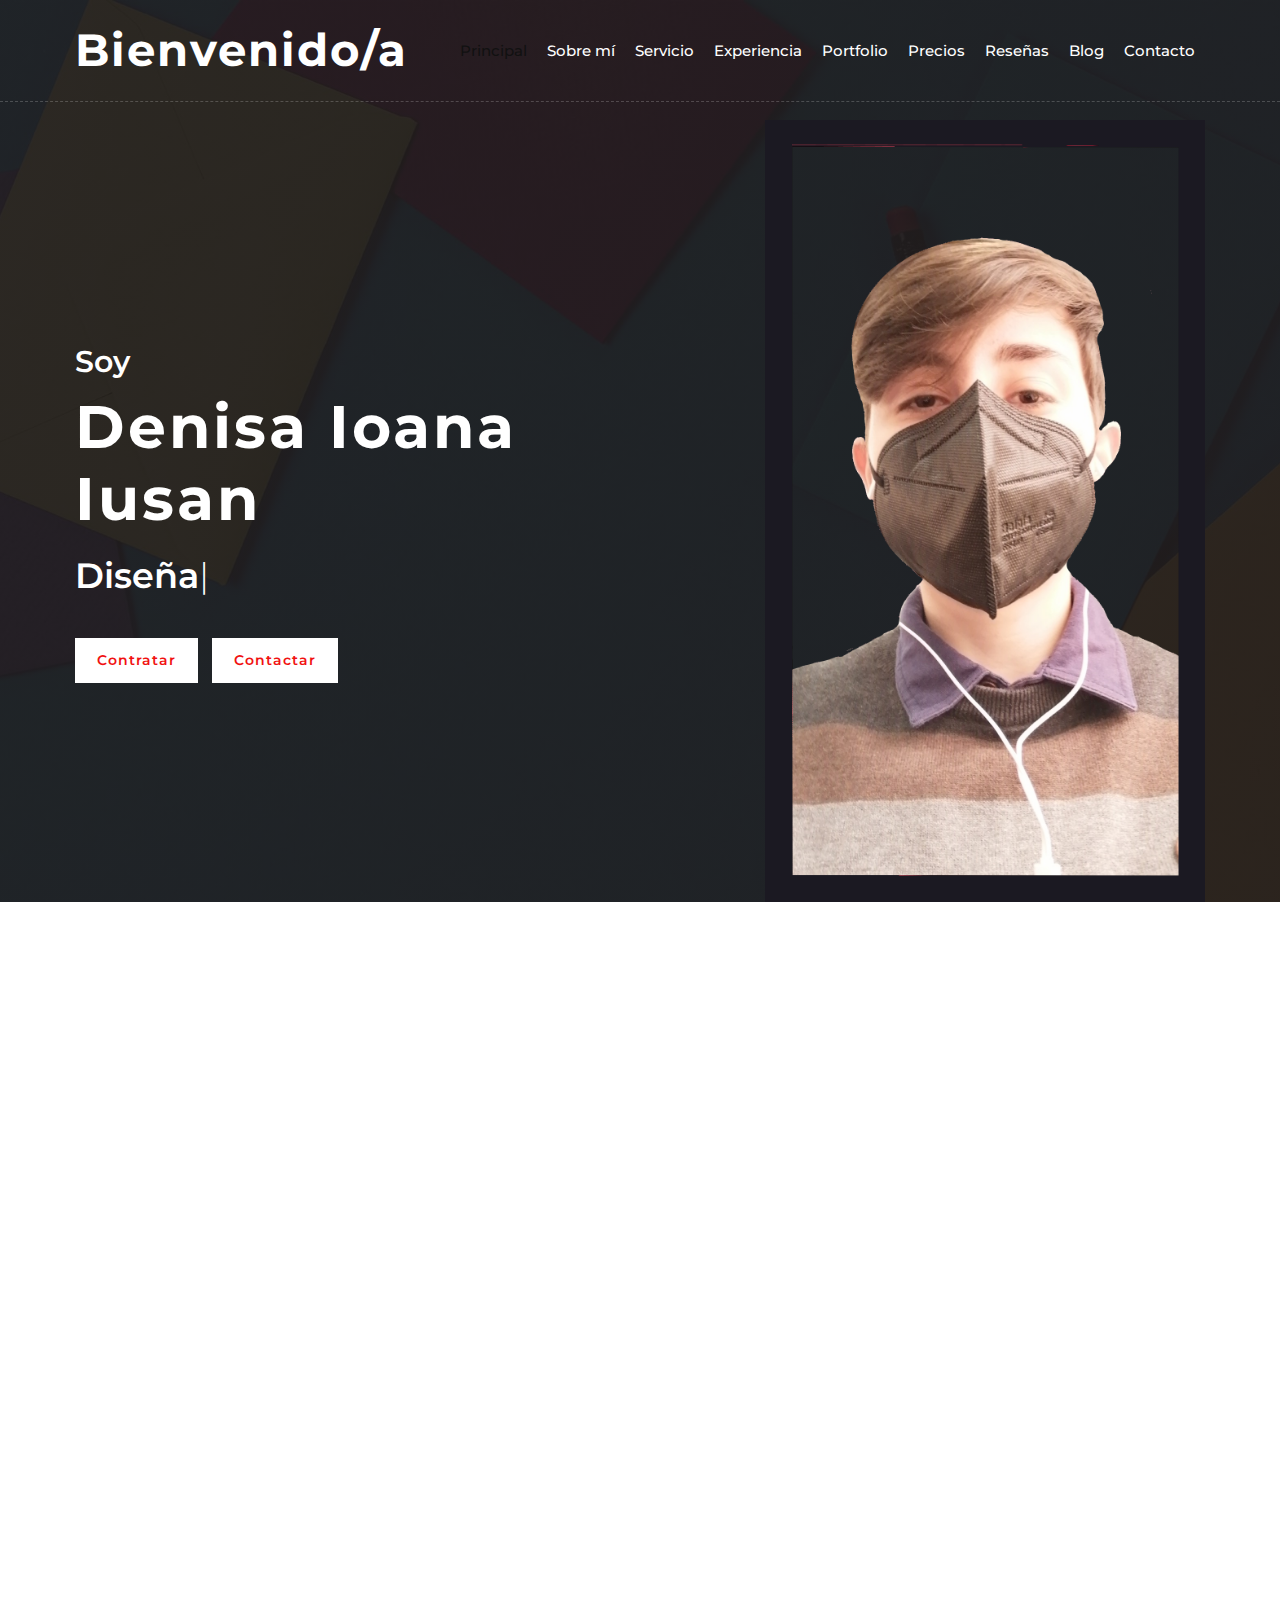
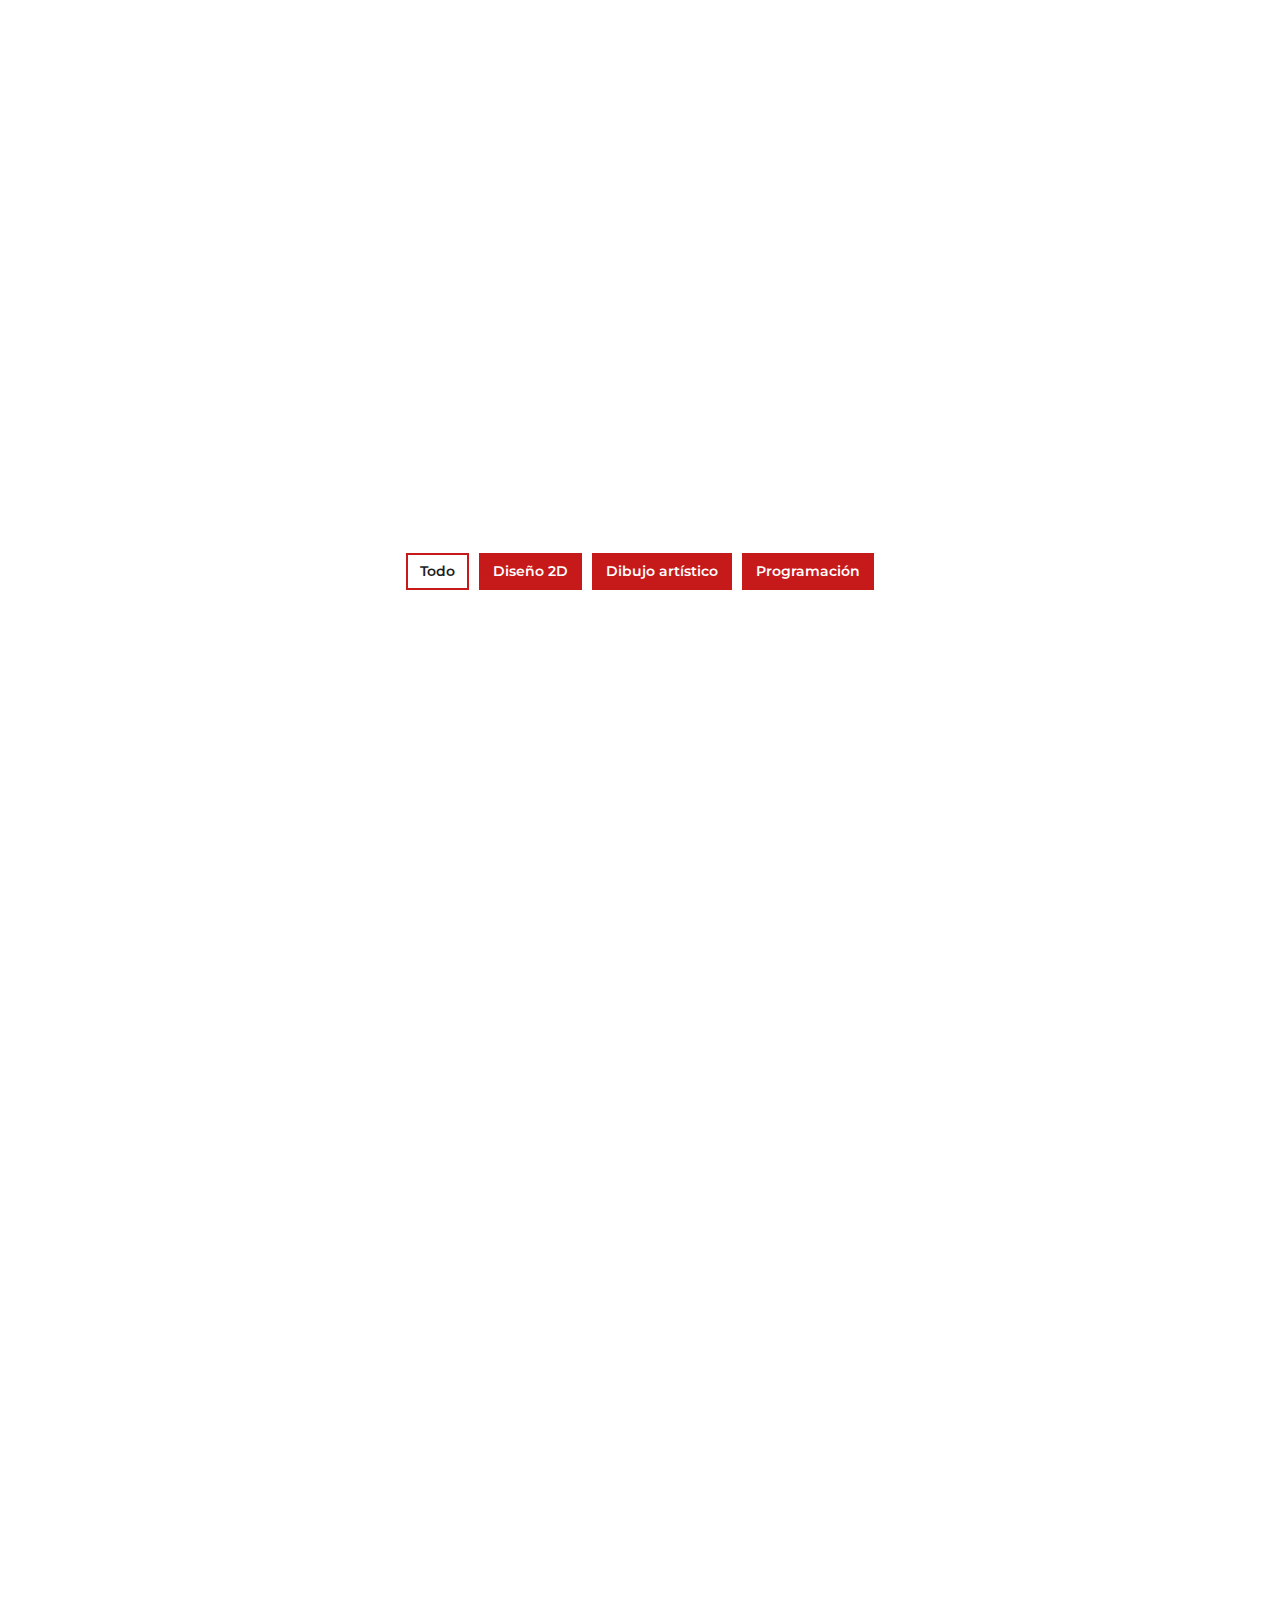
==== commit 487e8b89: "Update index.html" ====
--- a/index.html
+++ b/index.html
@@ -293,11 +293,11 @@
                     <div class="col-lg-4 col-md-6 col-sm-12 portfolio-item filter-1 wow fadeInUp" data-wow-delay="0.0s">
                         <div class="portfolio-wrap">
                             <div class="portfolio-img">
-                                <img src="img/portfolio-1.jpg" alt="Image">
+                                <img src="img/portfolio-1.JPG" alt="Image">
                             </div>
                             <div class="portfolio-text">
                                 <h3>Escena 2D (Unity)</h3>
-                                <a class="btn" href="img/portfolio-1.jpg" data-lightbox="portfolio">+</a>
+                                <a class="btn" href="img/portfolio-1.JPG" data-lightbox="portfolio">+</a>
                             </div>
                         </div>
                     </div>
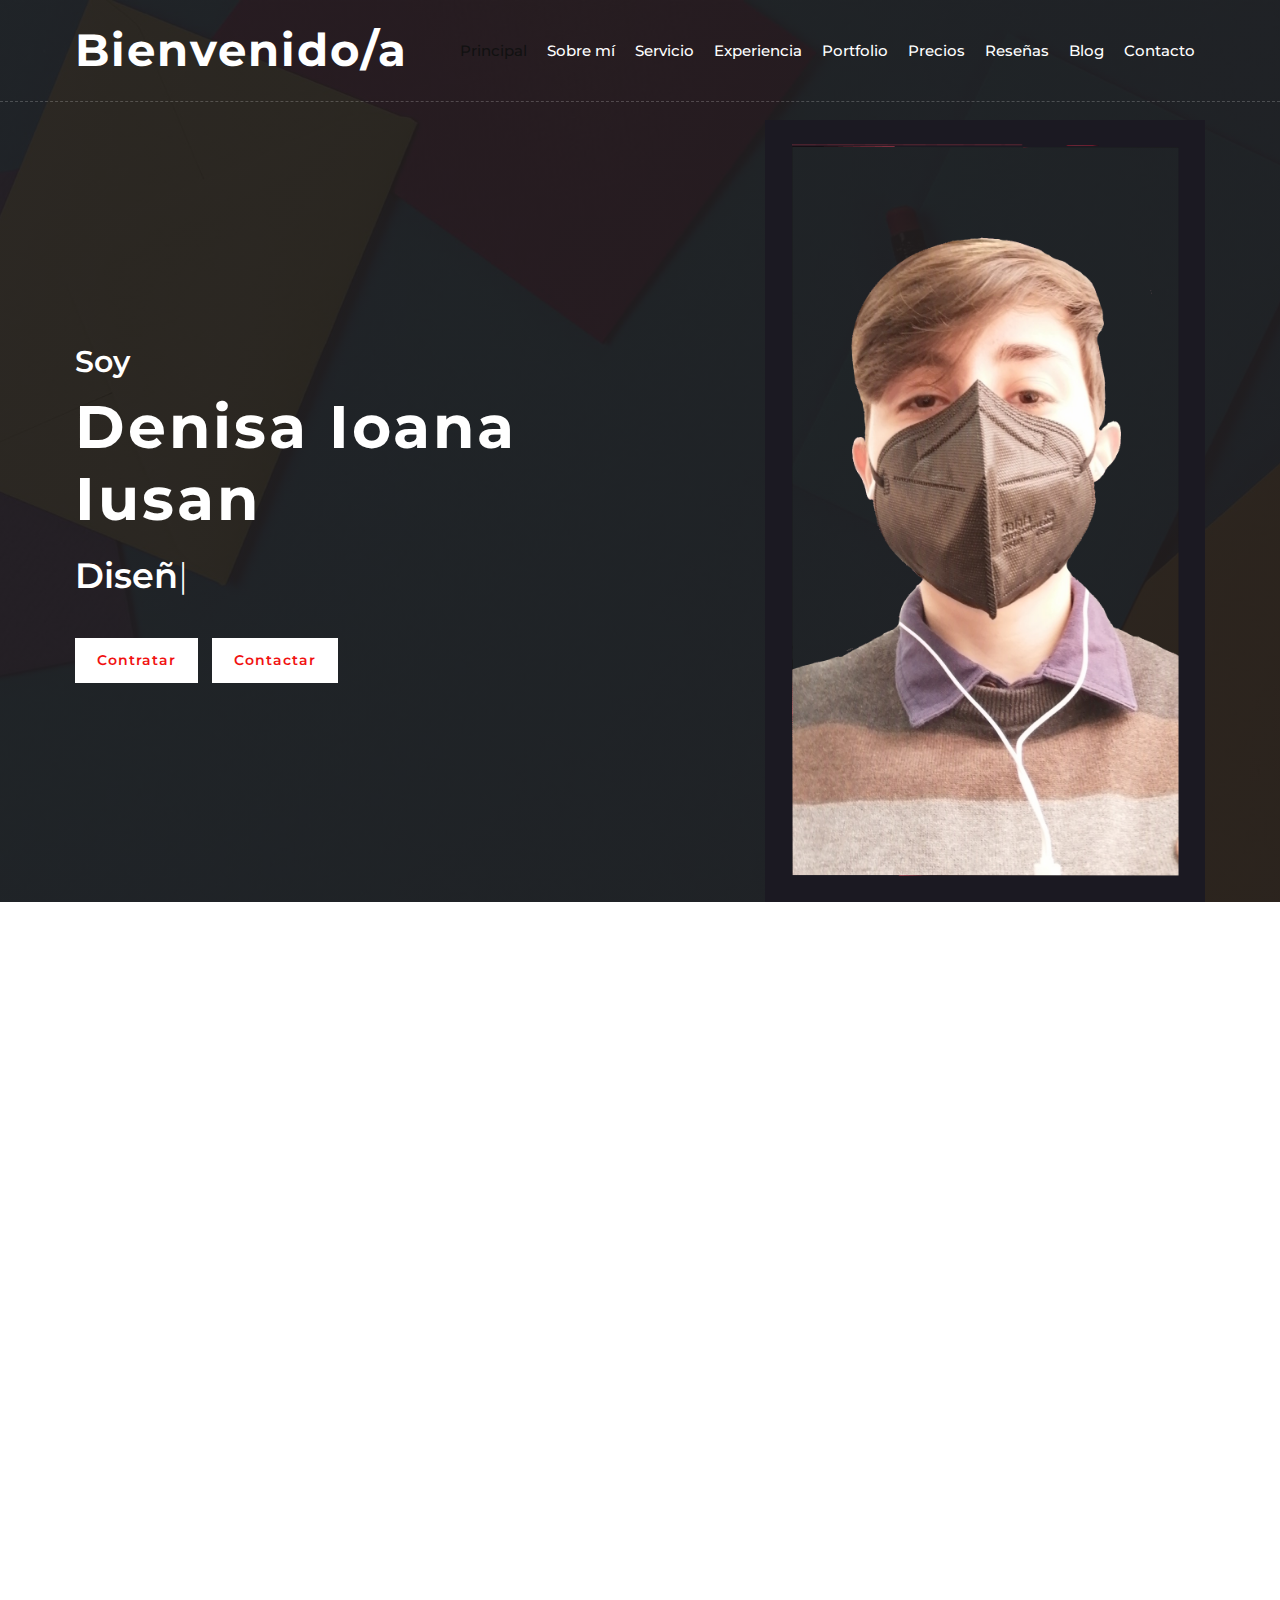
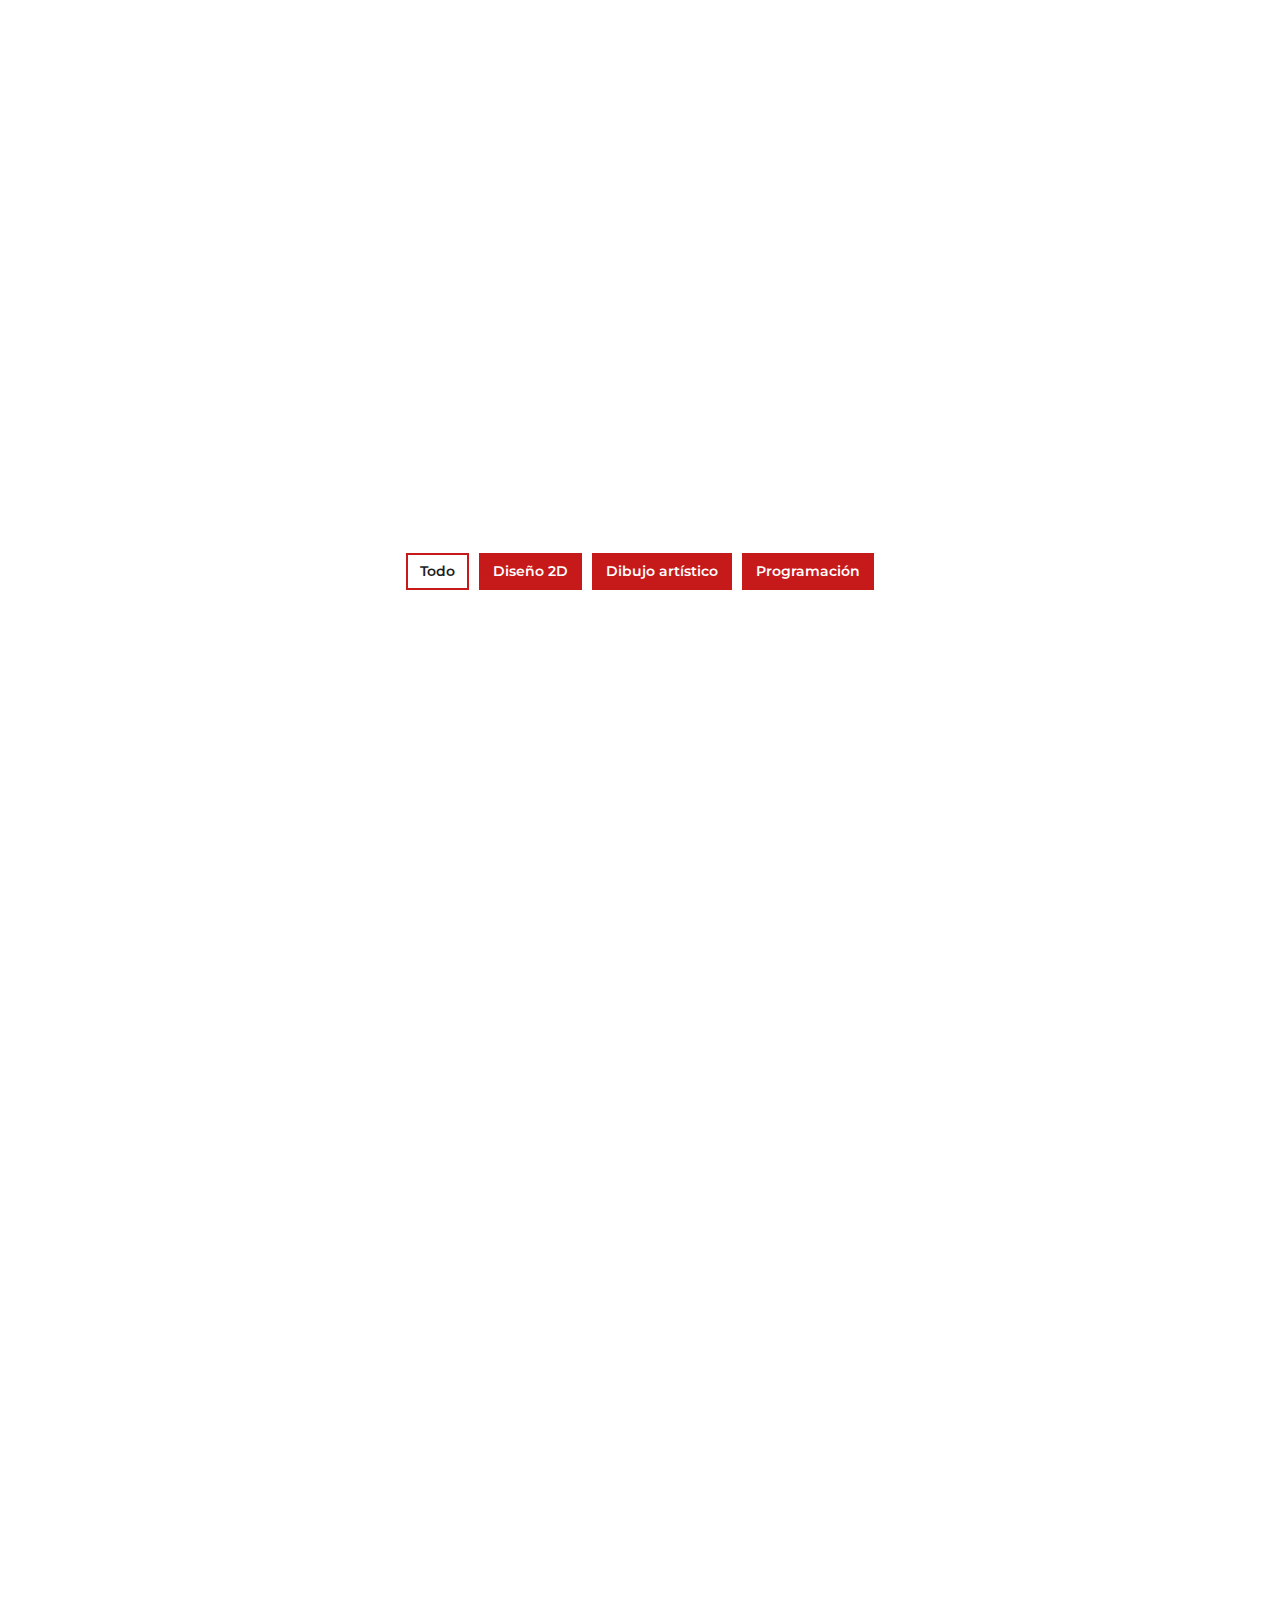
==== commit 3981656b: "cambio de proporciones" ====
--- a/index.html
+++ b/index.html
@@ -326,11 +326,11 @@
                     <div class="col-lg-4 col-md-6 col-sm-12 portfolio-item filter-1 wow fadeInUp" data-wow-delay="0.6s">
                         <div class="portfolio-wrap">
                             <div class="portfolio-img">
-                                <img src="img/portfolio-4.jpg" alt="Image">
+                                <img src="img/portfolio-4.JPG" alt="Image">
                             </div>
                             <div class="portfolio-text">
                                 <h3>Escena 2D (Unity)</h3>
-                                <a class="btn" href="img/portfolio-4.jpg" data-lightbox="portfolio">+</a>
+                                <a class="btn" href="img/portfolio-4.JPG" data-lightbox="portfolio">+</a>
                             </div>
                         </div>
                     </div>
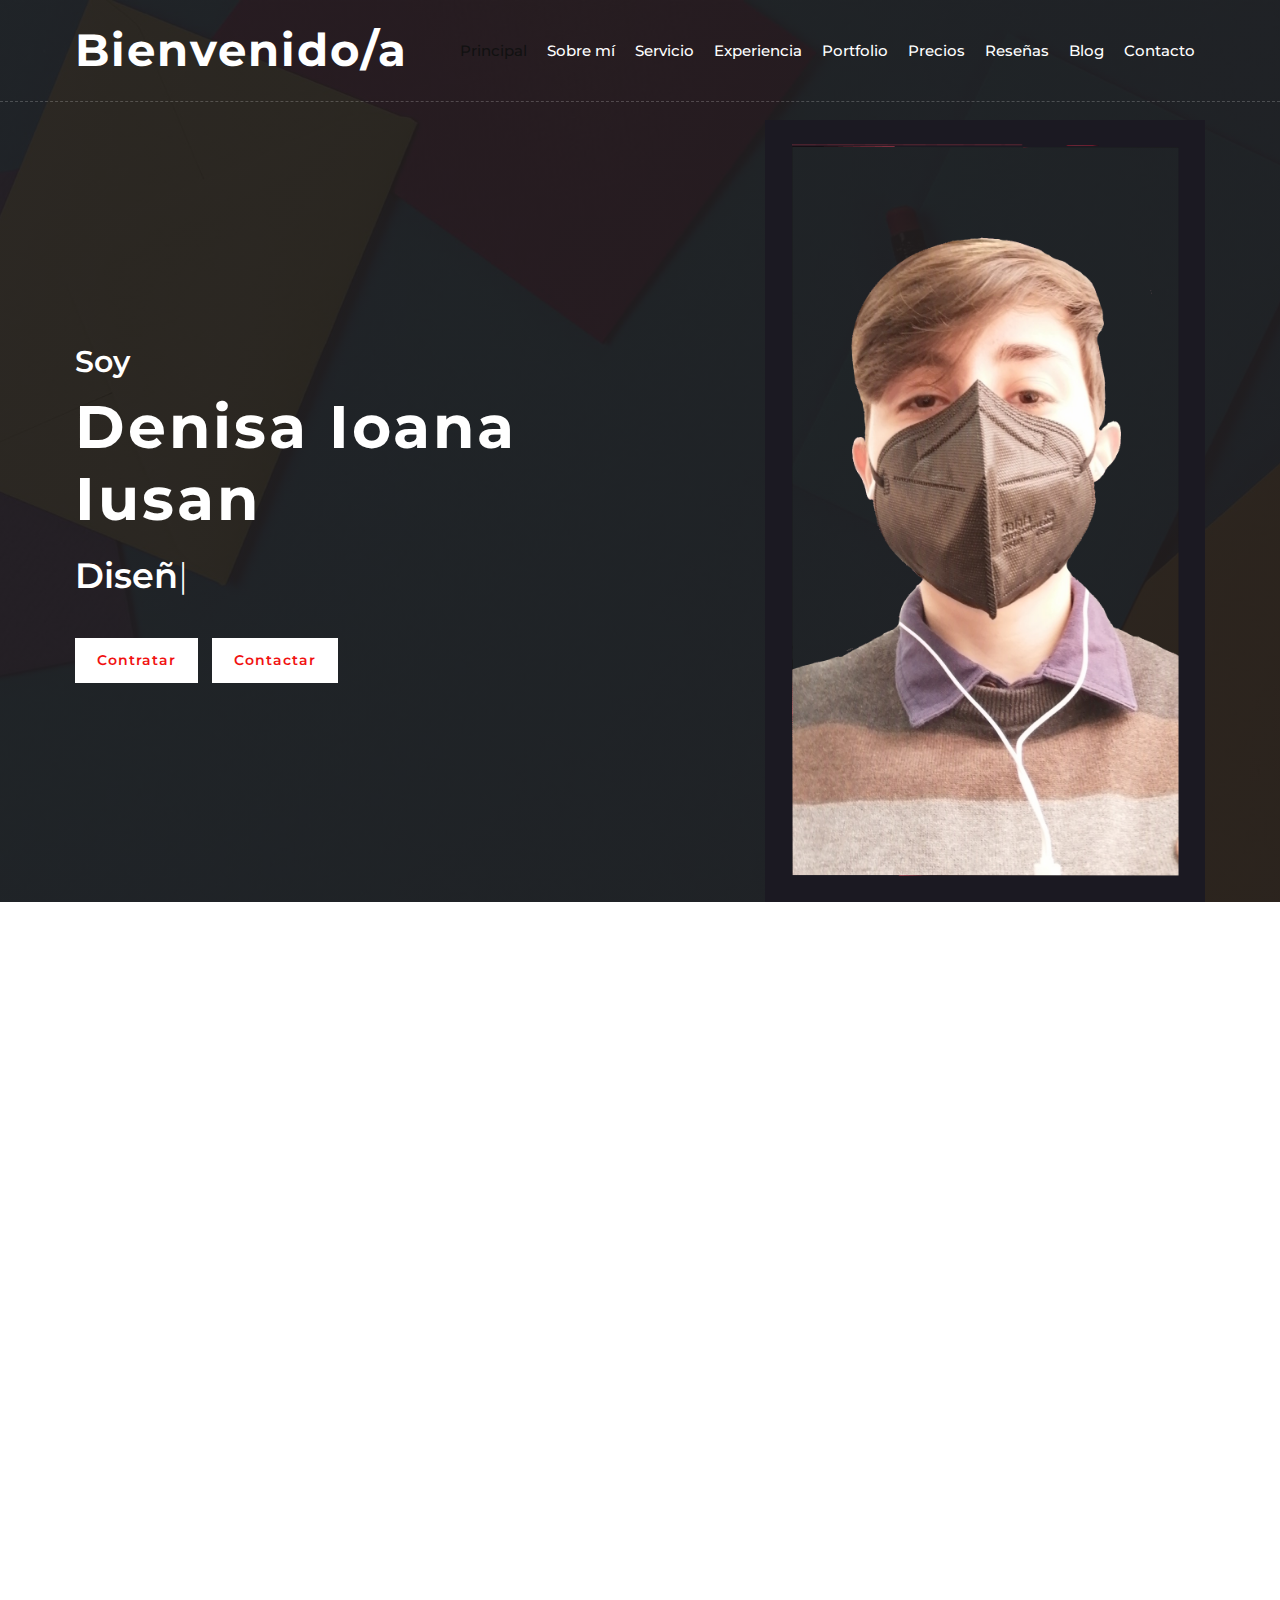
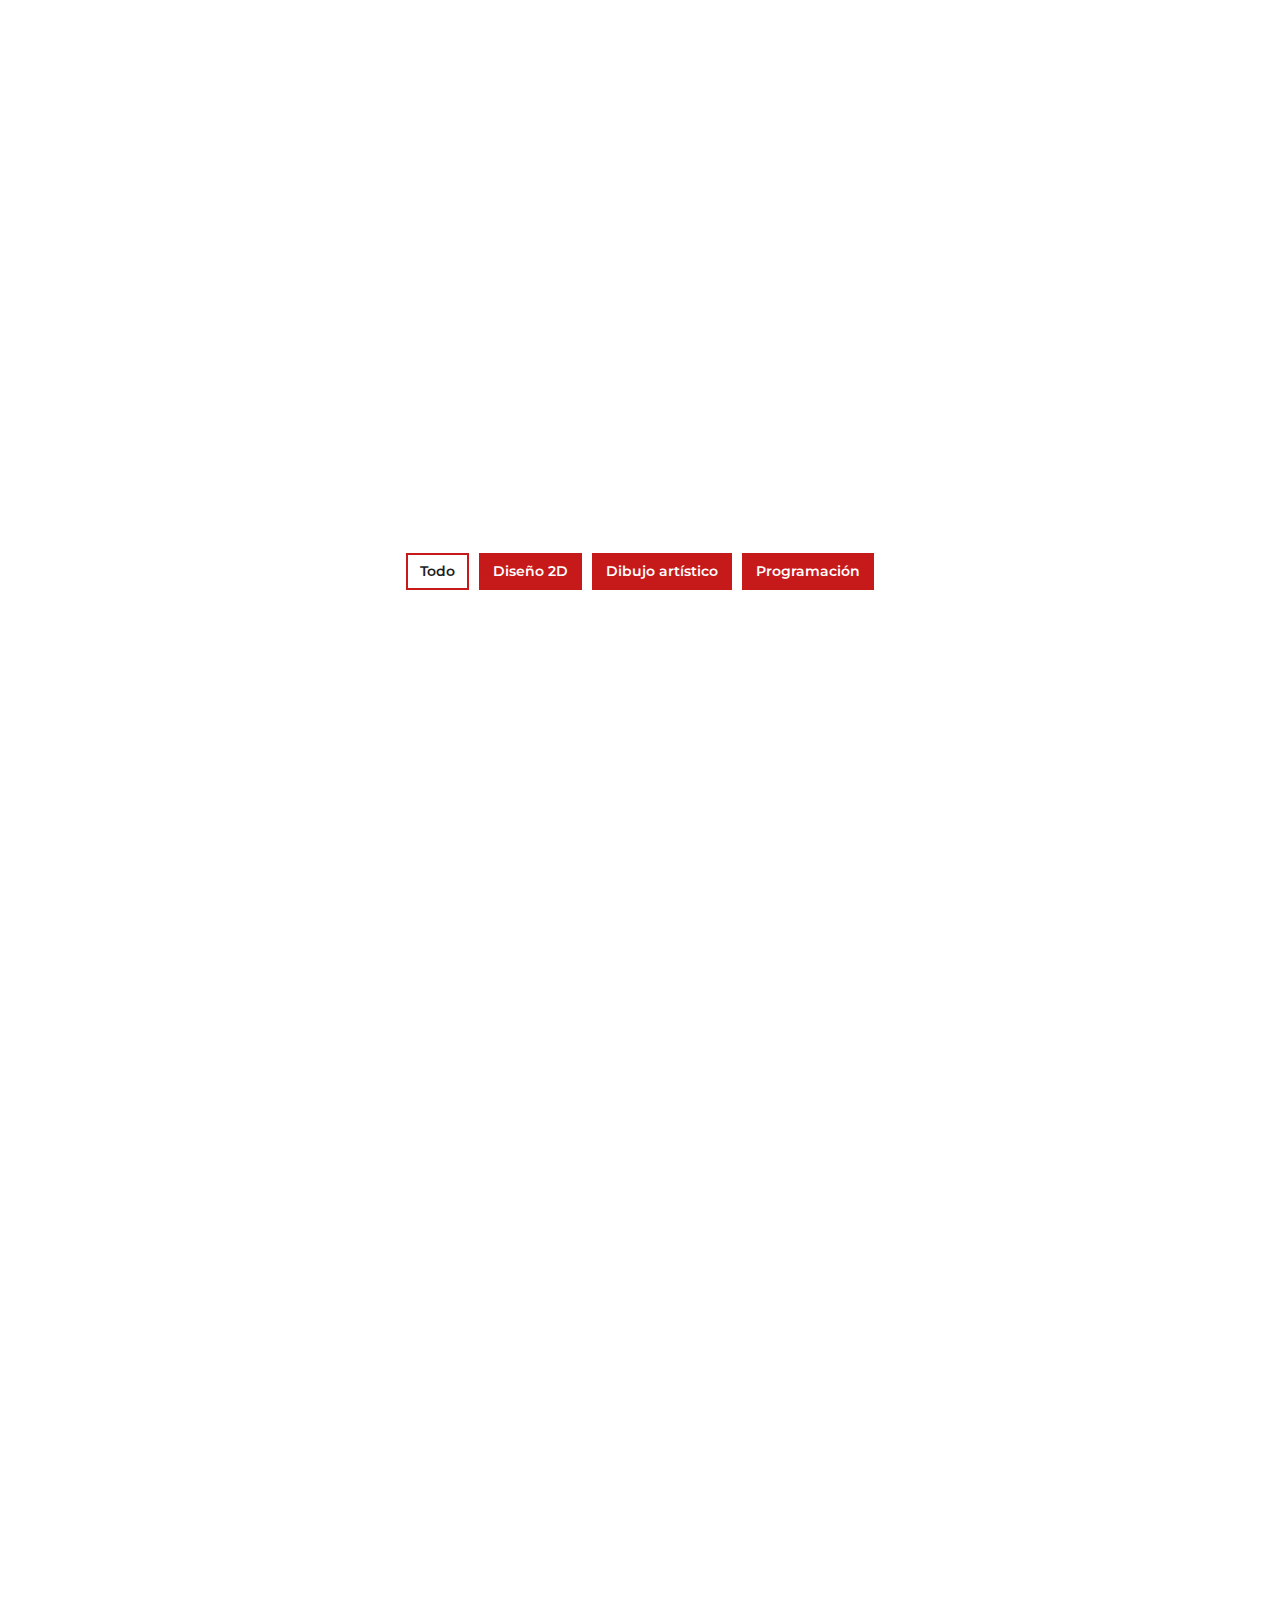
==== commit c67a3aec: "Update index.html" ====
--- a/index.html
+++ b/index.html
@@ -120,7 +120,7 @@
                                     <div class="progress-bar" role="progressbar" aria-valuenow="60" aria-valuemin="0" aria-valuemax="100"></div>
                                 </div>
                                 <div class="skill-name">
-                                    <p>Ofimática</p><p>70%</p>
+                                    <p>Diseño Web</p><p>70%</p>
                                 </div>
                                 <div class="progress">
                                     <div class="progress-bar" role="progressbar" aria-valuenow="70" aria-valuemin="0" aria-valuemax="100"></div>
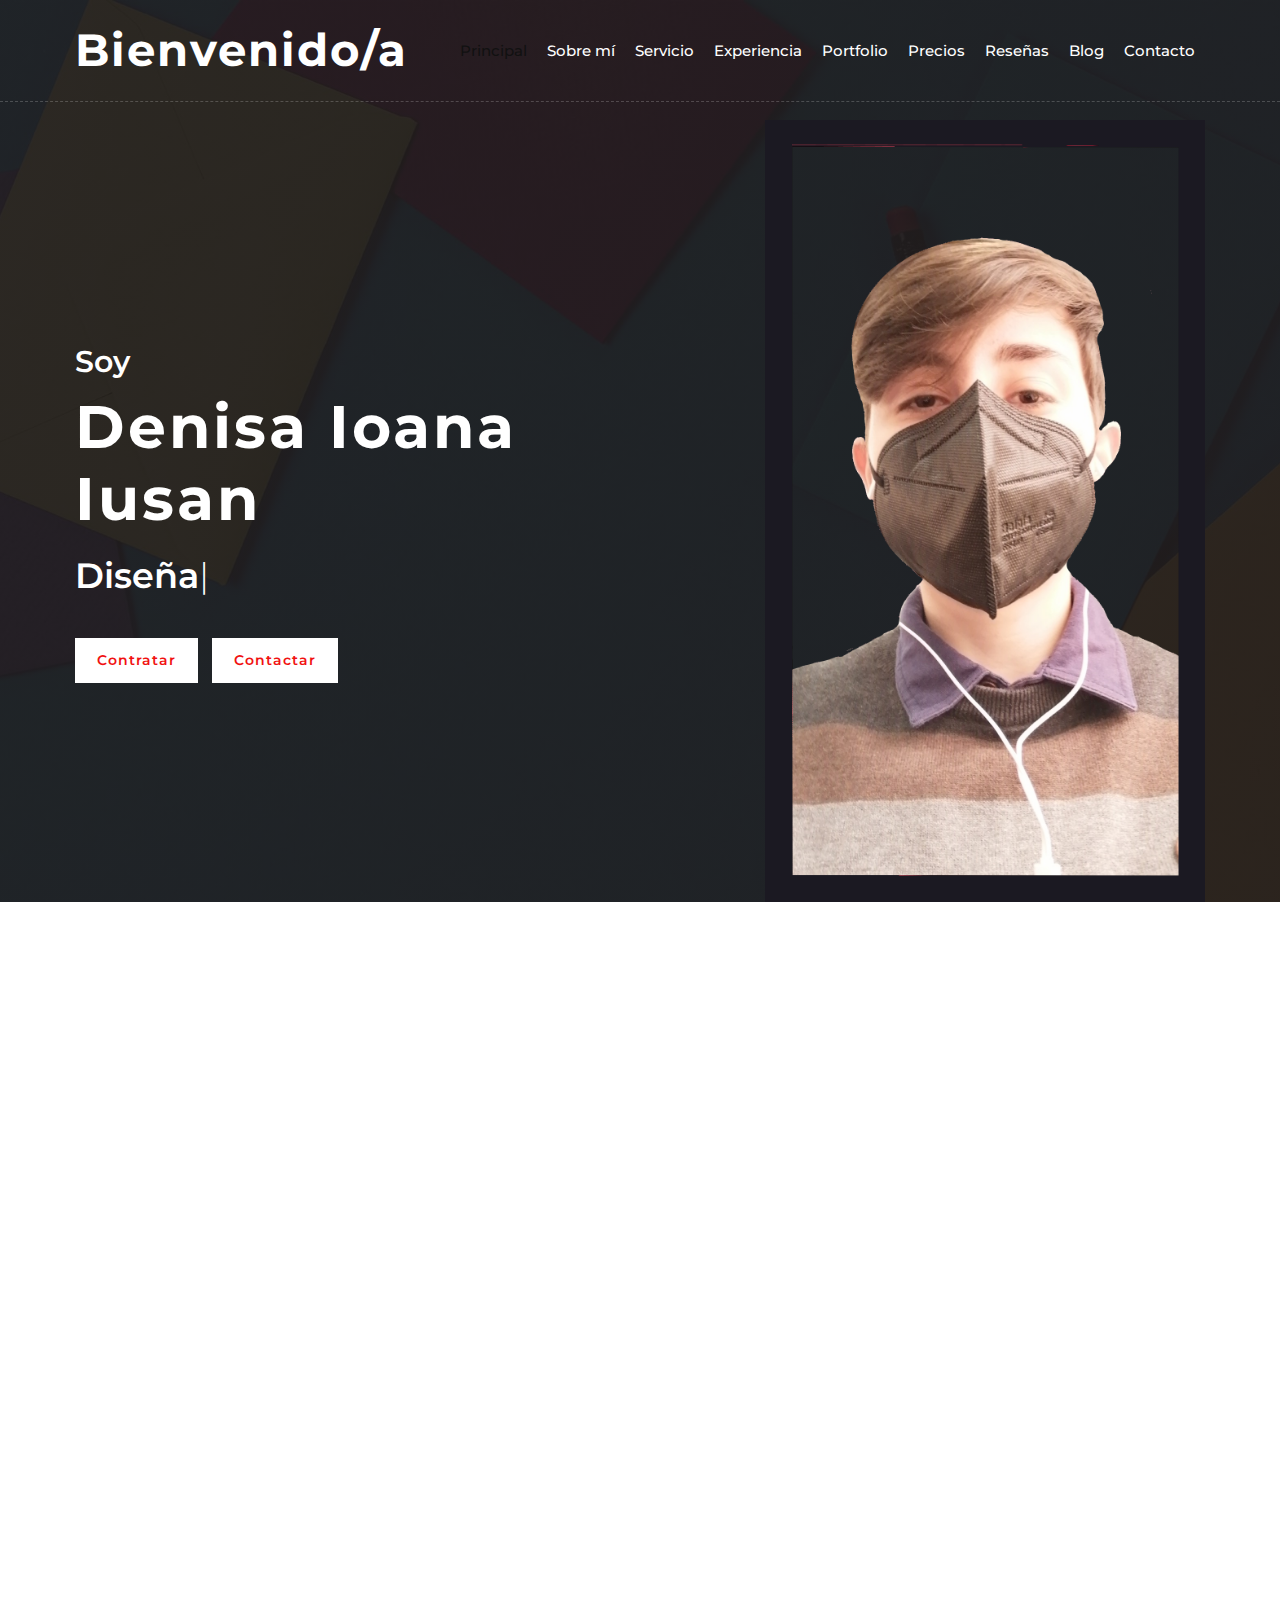
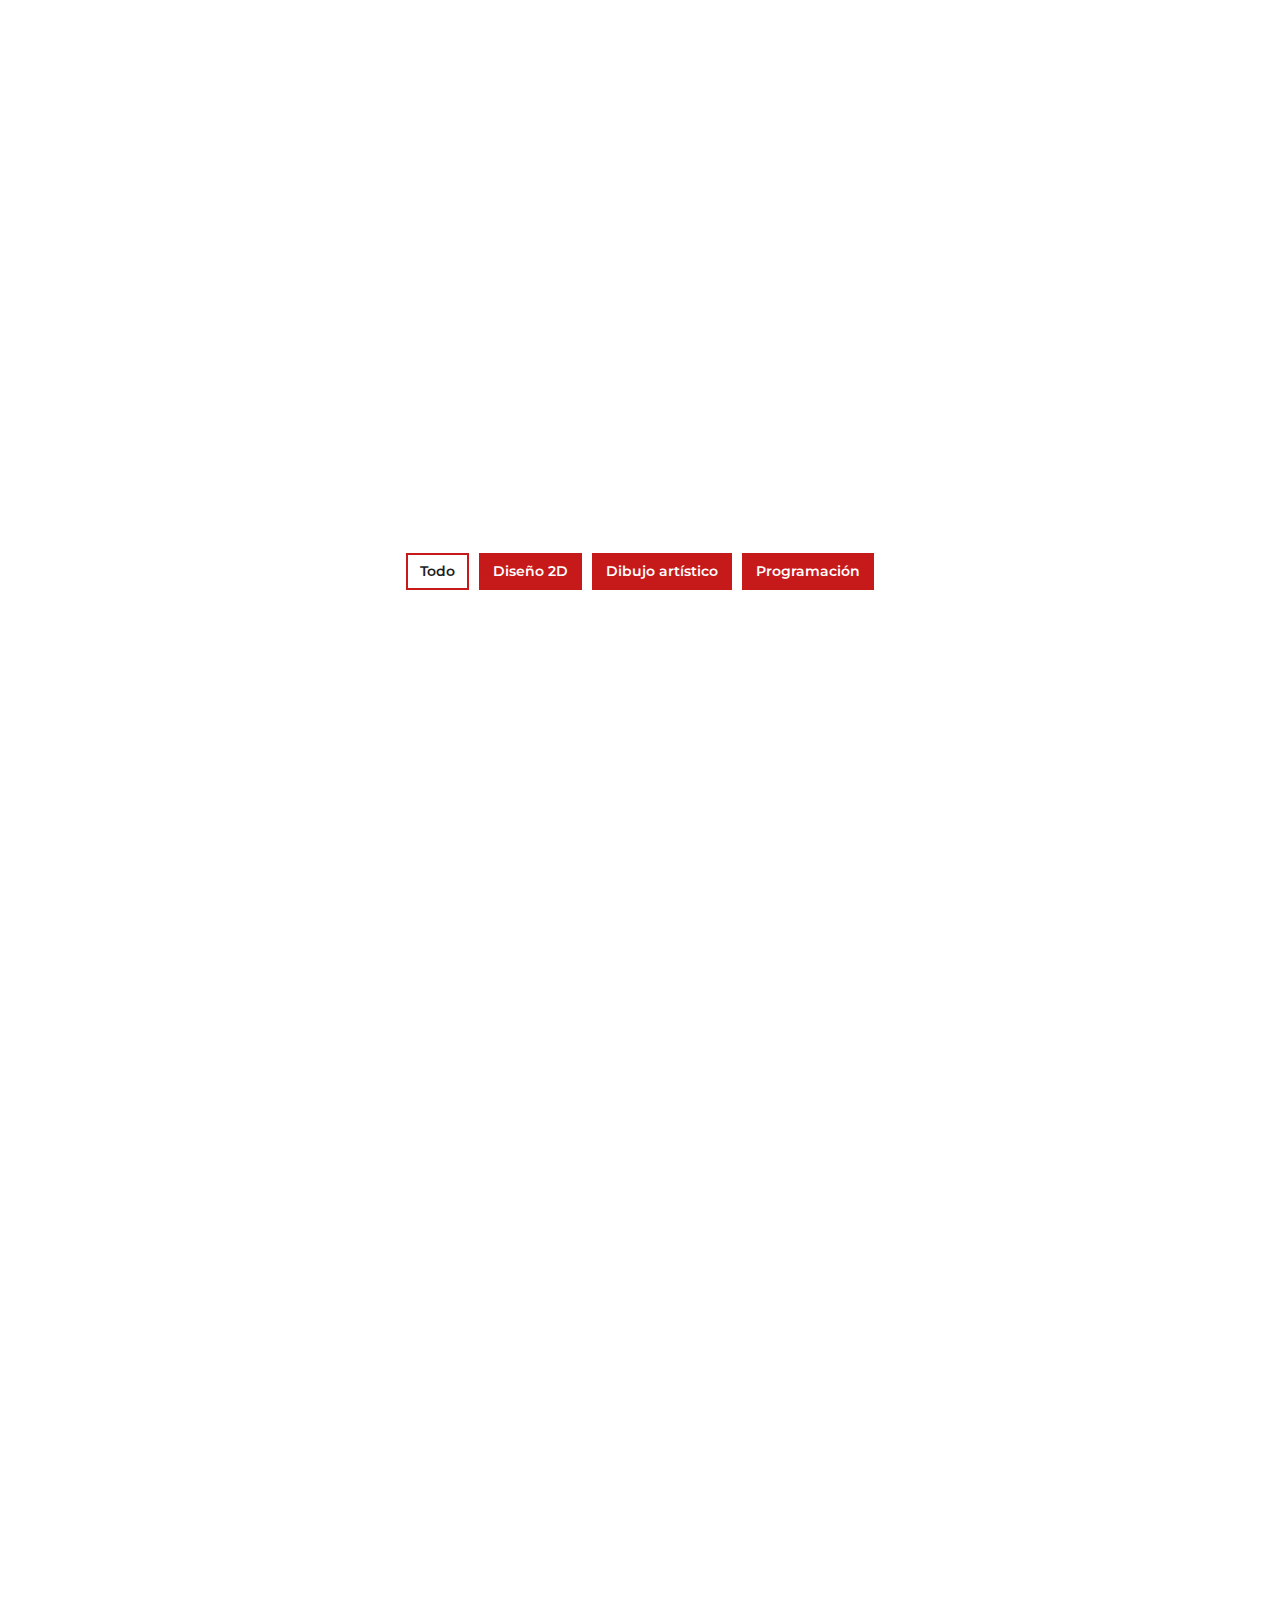
==== commit fe730726: "Update index.html" ====
--- a/index.html
+++ b/index.html
@@ -120,10 +120,10 @@
                                     <div class="progress-bar" role="progressbar" aria-valuenow="60" aria-valuemin="0" aria-valuemax="100"></div>
                                 </div>
                                 <div class="skill-name">
-                                    <p>Diseño Web</p><p>70%</p>
+                                    <p>Diseño Web</p><p>50%</p>
                                 </div>
                                 <div class="progress">
-                                    <div class="progress-bar" role="progressbar" aria-valuenow="70" aria-valuemin="0" aria-valuemax="100"></div>
+                                    <div class="progress-bar" role="progressbar" aria-valuenow="50" aria-valuemin="0" aria-valuemax="100"></div>
                                 </div>
                             </div>
                             <a class="btn" href="">Más sobre mí</a>
